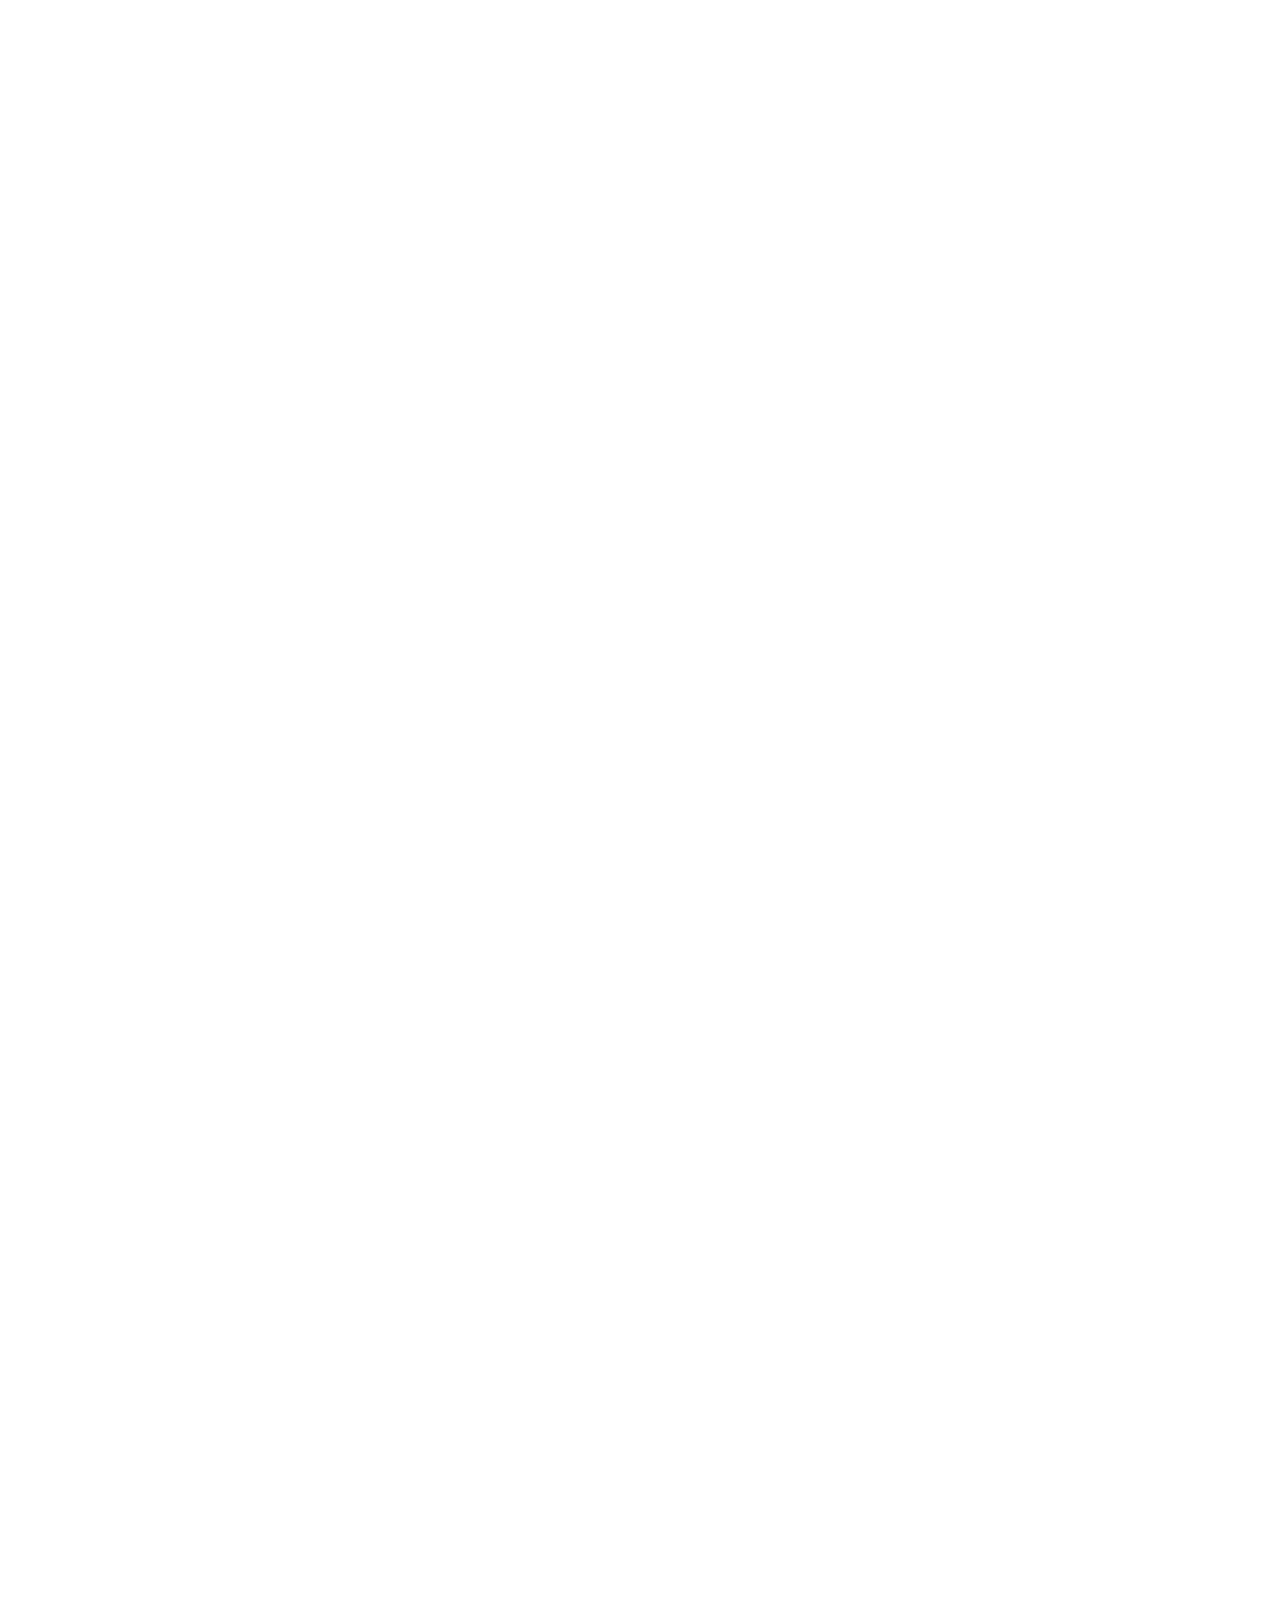
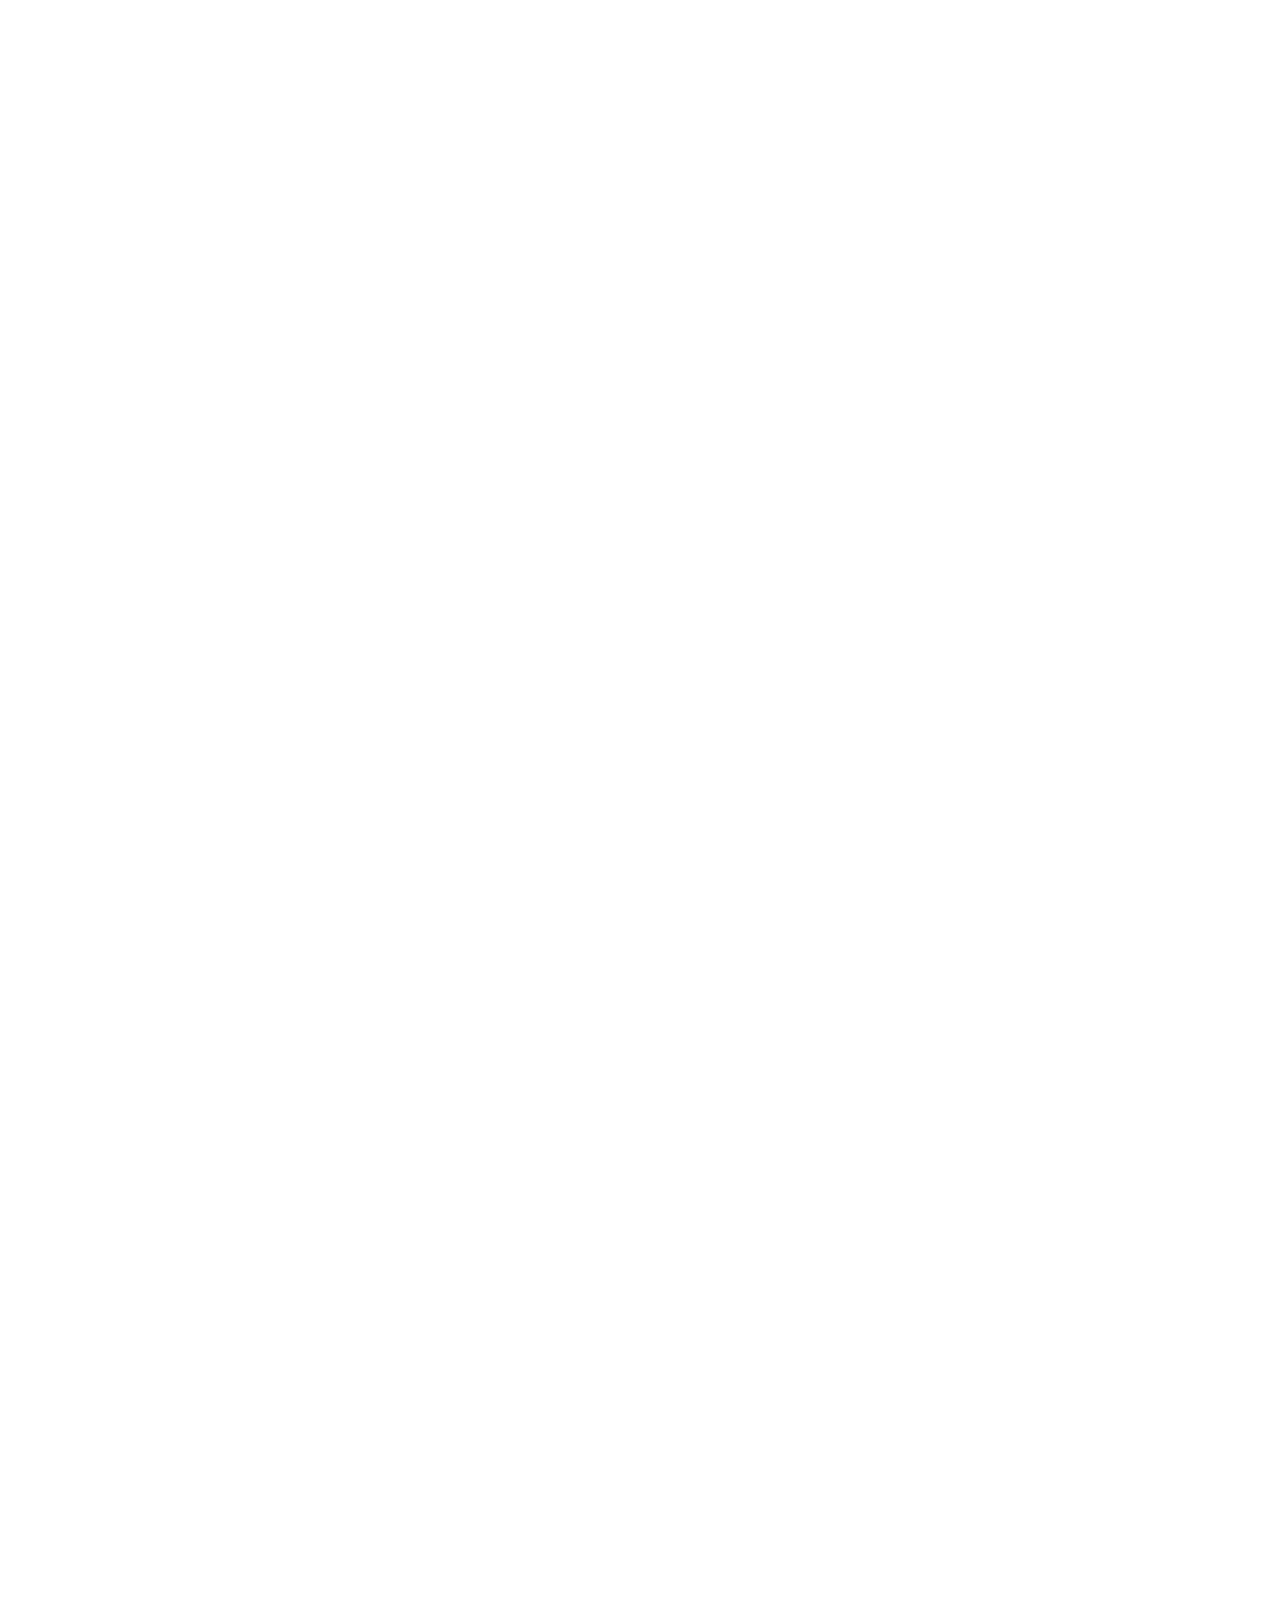
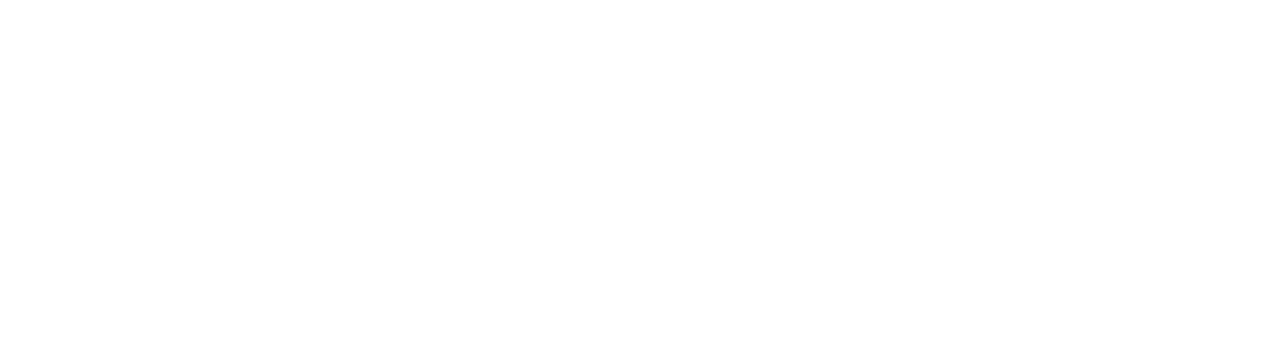
==== index.html @ c04955ae "first commit" ====
<!DOCTYPE HTML>
<HTML dir="rtl" lang="ar">

<head>
  <meta charset="UTF-8" />
  <meta name="viewport" content="width=device-width, initial-scale=1, shrink-to-fit=no, user-scalable=no" />
  <title>RawaieAlnaht</title>
  <link rel='shortcut icon' type='img/png' href='images/fav.png' />
  <link rel="stylesheet" href="css/bootstrap.min.css" />
  <link rel="stylesheet" href="css/bootstrap-rtl.min.css" />
  <link rel="stylesheet" href="css/swiper.min.css" />
  <link rel="stylesheet" href="css/fontawesome.min.css" />
  <link rel="stylesheet" href="css/Linearicons.css" />
  <link rel="stylesheet" href="css/main.css" />
</head>

<body class="overflow">

  <!-- Start header -->
  <div class="menu-overlay"></div>
  <header>
    <div class="opts-overlay"></div>
    <div class="top-head-cont">
      <div class="container">
        <div class="top-head">
          <span class="hint-msg">
            شحن مجاني للطلبات أكثر من 1000 ريال
          </span>
          <div class="header-settings">
            <div class="header-setting curr">
              <a role="button" class="setting-anchor">
                الريال السعودي
              </a>
              <ul class="header-dropDown list-unstyled">
                <li><a href="#!">الريال السعودي</a></li>
                <li><a href="#!">الدينار الإماراتي</a></li>
                <li><a href="#!">الجنيه المصري</a></li>
              </ul>
            </div>
            <div class="header-setting lang">
              <a role="button" class="setting-anchor">
                <img src="images/ar.png">
                العربية
              </a>
              <ul class="header-dropDown list-unstyled">
                <li><a href="#!">العربية</a></li>
                <li><a href="#!">English</a></li>
              </ul>
            </div>
          </div>
        </div>
      </div>
    </div>
    <div class="container">
      <div class="header">
        <div class="logo-cont">
          <a role="button" class="menu-icon">
            <span class="lnr lnr-menu"></span>
          </a>
          <a href="#!" class="logo">
            <img src="images/logo.png" class="img-responsive">
          </a>
        </div>
        <nav>
          <span class="menu-close lnr lnr-cross"></span>
          <ul class="nav-list list-unstyled">
            <li>
              <a href="#!">
                الرئيسية
              </a>
            </li>
            <li>
              <a href="#!">
                من نحن
              </a>
            </li>
            <li class="cats-dropmenu">
              <a role="button">
                منتجاتنا
              </a>
              <ul class="header-dropDown list-unstyled">
                <li><a href="#!">قسم رئيسي 1</a></li>
                <li><a href="#!">قسم رئيسي 2</a></li>
                <li><a href="#!">قسم رئيسي 3</a></li>
                <li><a href="#!">قسم رئيسي 4</a></li>
              </ul>
            </li>
            <li>
              <a href="#!">
                العروض المميزة
              </a>
            </li>
            <li>
              <a href="#!">
                اتصل بنا
              </a>
            </li>
          </ul>
        </nav>
        <div class="header-icons">
          <a role="button" class="header-icon search-icon header-icon-pos">
            <span class="lnr lnr-magnifier"></span>
          </a>
          <div class="user-cont header-icon-pos">
            <a role="button" class="header-icon user-icon">
              <span class="lnr lnr-user"></span>
            </a>
            <ul class="header-dropDown list-unstyled">
              <li><a href="#!">تسجيل دخول</a></li>
              <li><a href="#!">تسجيل جديد</a></li>
            </ul>
          </div>
          <a role="button" class="header-icon fav-icon header-icon-pos">
            <span class="lnr lnr-heart"></span>
            <strong class="count">0</strong>
          </a>
          <a role="button" class="header-icon cart-icon header-icon-pos">
            <span class="lnr lnr-cart"></span>
            <strong class="count">0</strong>
            <span class="price">0.00 ريال</span>
          </a>

          <div class="search-overlay"></div>
          <div class="search-cont">
            <form autocomplete="off" class="search-form">
              <input autocomplete="false" type="text" class="search-input" placeholder="ادخل كلمة البحث">
              <button type="button" class="search-button">
                بحث
              </button>
            </form>
          </div>
        </div>
      </div>
    </div>
  </header>
  <!-- End header -->

  <!-- Start Main Slider -->
  <main class="main-slider-sec">
    <div class="main-slider">
      <div class="swiper-container">
        <div class="swiper-wrapper">
          <div class="swiper-slide">
            <a href="#!" class="slider-img"><img src="images/slider.jpg" class=" img-responsive"></a>
          </div>
          <div class="swiper-slide">
            <a href="#!" class="slider-img"><img src="images/slider.jpg" class=" img-responsive"></a>
          </div>
          <div class="swiper-slide">
            <a href="#!" class="slider-img"><img src="images/slider.jpg" class=" img-responsive"></a>
          </div>
        </div>
      </div>

      <div class="swiper-pagination"></div>

      <div class="swiper-btn-next swiper-btn"><span class='lnr lnr-chevron-left'></span></div>
      <div class="swiper-btn-prev swiper-btn"><span class='lnr lnr-chevron-right'></span></div>
    </div>
  </main>
  <!-- End Main Slider -->

  <!-- Start Bnners -->
  <section class="banners">
    <div class="container">
      <div class="row">
        <div class="col-md-6">
          <a href="#!" class="banner">
            <img src="images/banners/01.jpg" class="img-responsive">
          </a>
        </div>
        <div class="col-md-6">
          <a href="#!" class="banner">
            <img src="images/banners/02.jpg" class="img-responsive">
          </a>
        </div>
        <div class="col-md-6">
          <a href="#!" class="banner">
            <img src="images/banners/03.jpg" class="img-responsive">
          </a>
        </div>
        <div class="col-md-6">
          <a href="#!" class="banner">
            <img src="images/banners/04.jpg" class="img-responsive">
          </a>
        </div>
      </div>
    </div>
  </section>
  <!-- End Bnners -->

  <!-- Start Lattest -->
  <section class="products-sec">
    <div class="container">
      <div class="sec-head">
        <h2 class="sec-title">
          وصل حديثًا
        </h2>
        <a href="#!" class="show-all">عرض المزيد</a>
      </div>
    </div>
    <div class="container">
      <div class="products-slider lattest-slider">
        <div class="swiper-container">
          <div class="swiper-wrapper">
            <div class="swiper-slide">
              <div class="product-cont">
                <div class="product">
                  <a href="#!" class="pro-img">
                    <img src="images/products/01.jpg" class="img-responsive">
                  </a>
                  <div class="pro-info">
                    <h3 class="name-here">
                      <a href="#!" class="pro-name">
                        اسم منتج تجريبي
                      </a>
                    </h3>
                    <div class="prices">
                      <strong class="current-price">1000.99 ريال</strong>
                      <del class="old-price">1500.99 ر.س</del>
                    </div>
                    <div class="hidden-info">
                      <p class="pro-desc">
                        خلافاَ للإعتقاد السائد فإن لوريم إيبسوم ليس نصاَ عشوائياً، بل إن له جذور في الأدب اللاتيني
                        الكلاسيكي منذ العام 45 قبل الميلاد
                      </p>
                      <div class="tools">
                        <a role="button" class="add-to add-fav">
                          <span class="lnr lnr-heart"></span>
                        </a>
                        <a role="button" class="add-to-cart">
                          <span class="lnr lnr-cart"></span>
                          اضف للسلة
                        </a>
                        <a role="button" class="add-to add-compare">
                          <span class="lnr lnr-sync"></span>
                        </a>
                      </div>
                    </div>
                  </div>
                </div>
              </div>
            </div>
            <div class="swiper-slide">
              <div class="product-cont">
                <div class="product">
                  <a href="#!" class="pro-img">
                    <img src="images/products/02.jpg" class="img-responsive">
                  </a>
                  <div class="pro-info">
                    <h3 class="name-here">
                      <a href="#!" class="pro-name">
                        اسم منتج تجريبي
                      </a>
                    </h3>
                    <div class="prices">
                      <strong class="current-price">1000.99 ريال</strong>
                      <del class="old-price">1500.99 ر.س</del>
                    </div>
                    <div class="hidden-info">
                      <p class="pro-desc">
                        خلافاَ للإعتقاد السائد فإن لوريم إيبسوم ليس نصاَ عشوائياً، بل إن له جذور في الأدب اللاتيني
                        الكلاسيكي منذ العام 45 قبل الميلاد
                      </p>
                      <div class="tools">
                        <a role="button" class="add-to add-fav">
                          <span class="lnr lnr-heart"></span>
                        </a>
                        <a role="button" class="add-to-cart">
                          <span class="lnr lnr-cart"></span>
                          اضف للسلة
                        </a>
                        <a role="button" class="add-to add-compare">
                          <span class="lnr lnr-sync"></span>
                        </a>
                      </div>
                    </div>
                  </div>
                </div>
              </div>
            </div>
            <div class="swiper-slide">
              <div class="product-cont">
                <div class="product">
                  <a href="#!" class="pro-img">
                    <img src="images/products/03.jpg" class="img-responsive">
                  </a>
                  <div class="pro-info">
                    <h3 class="name-here">
                      <a href="#!" class="pro-name">
                        اسم منتج تجريبي
                      </a>
                    </h3>
                    <div class="prices">
                      <strong class="current-price">1000.99 ريال</strong>
                      <del class="old-price">1500.99 ر.س</del>
                    </div>
                    <div class="hidden-info">
                      <p class="pro-desc">
                        خلافاَ للإعتقاد السائد فإن لوريم إيبسوم ليس نصاَ عشوائياً، بل إن له جذور في الأدب اللاتيني
                        الكلاسيكي منذ العام 45 قبل الميلاد
                      </p>
                      <div class="tools">
                        <a role="button" class="add-to add-fav">
                          <span class="lnr lnr-heart"></span>
                        </a>
                        <a role="button" class="add-to-cart">
                          <span class="lnr lnr-cart"></span>
                          اضف للسلة
                        </a>
                        <a role="button" class="add-to add-compare">
                          <span class="lnr lnr-sync"></span>
                        </a>
                      </div>
                    </div>
                  </div>
                </div>
              </div>
            </div>
            <div class="swiper-slide">
              <div class="product-cont">
                <div class="product">
                  <a href="#!" class="pro-img">
                    <img src="images/products/04.jpg" class="img-responsive">
                  </a>
                  <div class="pro-info">
                    <h3 class="name-here">
                      <a href="#!" class="pro-name">
                        اسم منتج تجريبي
                      </a>
                    </h3>
                    <div class="prices">
                      <strong class="current-price">1000.99 ريال</strong>
                      <del class="old-price">1500.99 ر.س</del>
                    </div>
                    <div class="hidden-info">
                      <p class="pro-desc">
                        خلافاَ للإعتقاد السائد فإن لوريم إيبسوم ليس نصاَ عشوائياً، بل إن له جذور في الأدب اللاتيني
                        الكلاسيكي منذ العام 45 قبل الميلاد
                      </p>
                      <div class="tools">
                        <a role="button" class="add-to add-fav">
                          <span class="lnr lnr-heart"></span>
                        </a>
                        <a role="button" class="add-to-cart">
                          <span class="lnr lnr-cart"></span>
                          اضف للسلة
                        </a>
                        <a role="button" class="add-to add-compare">
                          <span class="lnr lnr-sync"></span>
                        </a>
                      </div>
                    </div>
                  </div>
                </div>
              </div>
            </div>
            <div class="swiper-slide">
              <div class="product-cont">
                <div class="product">
                  <a href="#!" class="pro-img">
                    <img src="images/products/05.jpg" class="img-responsive">
                  </a>
                  <div class="pro-info">
                    <h3 class="name-here">
                      <a href="#!" class="pro-name">
                        اسم منتج تجريبي
                      </a>
                    </h3>
                    <div class="prices">
                      <strong class="current-price">1000.99 ريال</strong>
                      <del class="old-price">1500.99 ر.س</del>
                    </div>
                    <div class="hidden-info">
                      <p class="pro-desc">
                        خلافاَ للإعتقاد السائد فإن لوريم إيبسوم ليس نصاَ عشوائياً، بل إن له جذور في الأدب اللاتيني
                        الكلاسيكي منذ العام 45 قبل الميلاد
                      </p>
                      <div class="tools">
                        <a role="button" class="add-to add-fav">
                          <span class="lnr lnr-heart"></span>
                        </a>
                        <a role="button" class="add-to-cart">
                          <span class="lnr lnr-cart"></span>
                          اضف للسلة
                        </a>
                        <a role="button" class="add-to add-compare">
                          <span class="lnr lnr-sync"></span>
                        </a>
                      </div>
                    </div>
                  </div>
                </div>
              </div>
            </div>
            <div class="swiper-slide">
              <div class="product-cont">
                <div class="product">
                  <a href="#!" class="pro-img">
                    <img src="images/products/06.jpg" class="img-responsive">
                  </a>
                  <div class="pro-info">
                    <h3 class="name-here">
                      <a href="#!" class="pro-name">
                        اسم منتج تجريبي
                      </a>
                    </h3>
                    <div class="prices">
                      <strong class="current-price">1000.99 ريال</strong>
                      <del class="old-price">1500.99 ر.س</del>
                    </div>
                    <div class="hidden-info">
                      <p class="pro-desc">
                        خلافاَ للإعتقاد السائد فإن لوريم إيبسوم ليس نصاَ عشوائياً، بل إن له جذور في الأدب اللاتيني
                        الكلاسيكي منذ العام 45 قبل الميلاد
                      </p>
                      <div class="tools">
                        <a role="button" class="add-to add-fav">
                          <span class="lnr lnr-heart"></span>
                        </a>
                        <a role="button" class="add-to-cart">
                          <span class="lnr lnr-cart"></span>
                          اضف للسلة
                        </a>
                        <a role="button" class="add-to add-compare">
                          <span class="lnr lnr-sync"></span>
                        </a>
                      </div>
                    </div>
                  </div>
                </div>
              </div>
            </div>
          </div>
        </div>

        <div class="swiper-pagination"></div>

        <div class="swiper-btn-next swiper-btn"><span class='lnr lnr-chevron-left'></span></div>
        <div class="swiper-btn-prev swiper-btn"><span class='lnr lnr-chevron-right'></span></div>
      </div>
    </div>
  </section>
  <!-- End Lattest -->

  <!-- Start Bestseller -->
  <section class="products-sec colored-bg">
    <div class="container">
      <div class="sec-head">
        <h2 class="sec-title">
          الأكثر مبيعًا
        </h2>
        <a href="#!" class="show-all">عرض المزيد</a>
      </div>
    </div>
    <div class="container">
      <div class="products-slider bestseller-slider">
        <div class="swiper-container">
          <div class="swiper-wrapper">
            <div class="swiper-slide">
              <div class="product-cont">
                <div class="product">
                  <a href="#!" class="pro-img">
                    <img src="images/products/06.jpg" class="img-responsive">
                  </a>
                  <div class="pro-info">
                    <h3 class="name-here">
                      <a href="#!" class="pro-name">
                        اسم منتج تجريبي
                      </a>
                    </h3>
                    <div class="prices">
                      <strong class="current-price">1000.99 ريال</strong>
                      <del class="old-price">1500.99 ر.س</del>
                    </div>
                    <div class="hidden-info">
                      <p class="pro-desc">
                        خلافاَ للإعتقاد السائد فإن لوريم إيبسوم ليس نصاَ عشوائياً، بل إن له جذور في الأدب اللاتيني
                        الكلاسيكي منذ العام 45 قبل الميلاد
                      </p>
                      <div class="tools">
                        <a role="button" class="add-to add-fav">
                          <span class="lnr lnr-heart"></span>
                        </a>
                        <a role="button" class="add-to-cart">
                          <span class="lnr lnr-cart"></span>
                          اضف للسلة
                        </a>
                        <a role="button" class="add-to add-compare">
                          <span class="lnr lnr-sync"></span>
                        </a>
                      </div>
                    </div>
                  </div>
                </div>
              </div>
            </div>
            <div class="swiper-slide">
              <div class="product-cont">
                <div class="product">
                  <a href="#!" class="pro-img">
                    <img src="images/products/07.jpg" class="img-responsive">
                  </a>
                  <div class="pro-info">
                    <h3 class="name-here">
                      <a href="#!" class="pro-name">
                        اسم منتج تجريبي
                      </a>
                    </h3>
                    <div class="prices">
                      <strong class="current-price">1000.99 ريال</strong>
                      <del class="old-price">1500.99 ر.س</del>
                    </div>
                    <div class="hidden-info">
                      <p class="pro-desc">
                        خلافاَ للإعتقاد السائد فإن لوريم إيبسوم ليس نصاَ عشوائياً، بل إن له جذور في الأدب اللاتيني
                        الكلاسيكي منذ العام 45 قبل الميلاد
                      </p>
                      <div class="tools">
                        <a role="button" class="add-to add-fav">
                          <span class="lnr lnr-heart"></span>
                        </a>
                        <a role="button" class="add-to-cart">
                          <span class="lnr lnr-cart"></span>
                          اضف للسلة
                        </a>
                        <a role="button" class="add-to add-compare">
                          <span class="lnr lnr-sync"></span>
                        </a>
                      </div>
                    </div>
                  </div>
                </div>
              </div>
            </div>
            <div class="swiper-slide">
              <div class="product-cont">
                <div class="product">
                  <a href="#!" class="pro-img">
                    <img src="images/products/08.jpg" class="img-responsive">
                  </a>
                  <div class="pro-info">
                    <h3 class="name-here">
                      <a href="#!" class="pro-name">
                        اسم منتج تجريبي
                      </a>
                    </h3>
                    <div class="prices">
                      <strong class="current-price">1000.99 ريال</strong>
                      <del class="old-price">1500.99 ر.س</del>
                    </div>
                    <div class="hidden-info">
                      <p class="pro-desc">
                        خلافاَ للإعتقاد السائد فإن لوريم إيبسوم ليس نصاَ عشوائياً، بل إن له جذور في الأدب اللاتيني
                        الكلاسيكي منذ العام 45 قبل الميلاد
                      </p>
                      <div class="tools">
                        <a role="button" class="add-to add-fav">
                          <span class="lnr lnr-heart"></span>
                        </a>
                        <a role="button" class="add-to-cart">
                          <span class="lnr lnr-cart"></span>
                          اضف للسلة
                        </a>
                        <a role="button" class="add-to add-compare">
                          <span class="lnr lnr-sync"></span>
                        </a>
                      </div>
                    </div>
                  </div>
                </div>
              </div>
            </div>
            <div class="swiper-slide">
              <div class="product-cont">
                <div class="product">
                  <a href="#!" class="pro-img">
                    <img src="images/products/09.jpg" class="img-responsive">
                  </a>
                  <div class="pro-info">
                    <h3 class="name-here">
                      <a href="#!" class="pro-name">
                        اسم منتج تجريبي
                      </a>
                    </h3>
                    <div class="prices">
                      <strong class="current-price">1000.99 ريال</strong>
                      <del class="old-price">1500.99 ر.س</del>
                    </div>
                    <div class="hidden-info">
                      <p class="pro-desc">
                        خلافاَ للإعتقاد السائد فإن لوريم إيبسوم ليس نصاَ عشوائياً، بل إن له جذور في الأدب اللاتيني
                        الكلاسيكي منذ العام 45 قبل الميلاد
                      </p>
                      <div class="tools">
                        <a role="button" class="add-to add-fav">
                          <span class="lnr lnr-heart"></span>
                        </a>
                        <a role="button" class="add-to-cart">
                          <span class="lnr lnr-cart"></span>
                          اضف للسلة
                        </a>
                        <a role="button" class="add-to add-compare">
                          <span class="lnr lnr-sync"></span>
                        </a>
                      </div>
                    </div>
                  </div>
                </div>
              </div>
            </div>
            <div class="swiper-slide">
              <div class="product-cont">
                <div class="product">
                  <a href="#!" class="pro-img">
                    <img src="images/products/10.jpg" class="img-responsive">
                  </a>
                  <div class="pro-info">
                    <h3 class="name-here">
                      <a href="#!" class="pro-name">
                        اسم منتج تجريبي
                      </a>
                    </h3>
                    <div class="prices">
                      <strong class="current-price">1000.99 ريال</strong>
                      <del class="old-price">1500.99 ر.س</del>
                    </div>
                    <div class="hidden-info">
                      <p class="pro-desc">
                        خلافاَ للإعتقاد السائد فإن لوريم إيبسوم ليس نصاَ عشوائياً، بل إن له جذور في الأدب اللاتيني
                        الكلاسيكي منذ العام 45 قبل الميلاد
                      </p>
                      <div class="tools">
                        <a role="button" class="add-to add-fav">
                          <span class="lnr lnr-heart"></span>
                        </a>
                        <a role="button" class="add-to-cart">
                          <span class="lnr lnr-cart"></span>
                          اضف للسلة
                        </a>
                        <a role="button" class="add-to add-compare">
                          <span class="lnr lnr-sync"></span>
                        </a>
                      </div>
                    </div>
                  </div>
                </div>
              </div>
            </div>
            <div class="swiper-slide">
              <div class="product-cont">
                <div class="product">
                  <a href="#!" class="pro-img">
                    <img src="images/products/11.jpg" class="img-responsive">
                  </a>
                  <div class="pro-info">
                    <h3 class="name-here">
                      <a href="#!" class="pro-name">
                        اسم منتج تجريبي
                      </a>
                    </h3>
                    <div class="prices">
                      <strong class="current-price">1000.99 ريال</strong>
                      <del class="old-price">1500.99 ر.س</del>
                    </div>
                    <div class="hidden-info">
                      <p class="pro-desc">
                        خلافاَ للإعتقاد السائد فإن لوريم إيبسوم ليس نصاَ عشوائياً، بل إن له جذور في الأدب اللاتيني
                        الكلاسيكي منذ العام 45 قبل الميلاد
                      </p>
                      <div class="tools">
                        <a role="button" class="add-to add-fav">
                          <span class="lnr lnr-heart"></span>
                        </a>
                        <a role="button" class="add-to-cart">
                          <span class="lnr lnr-cart"></span>
                          اضف للسلة
                        </a>
                        <a role="button" class="add-to add-compare">
                          <span class="lnr lnr-sync"></span>
                        </a>
                      </div>
                    </div>
                  </div>
                </div>
              </div>
            </div>
          </div>
        </div>

        <div class="swiper-pagination"></div>

        <div class="swiper-btn-next swiper-btn"><span class='lnr lnr-chevron-left'></span></div>
        <div class="swiper-btn-prev swiper-btn"><span class='lnr lnr-chevron-right'></span></div>
      </div>
    </div>
  </section>
  <!-- End Bestseller -->

  <!-- Start Offers -->
  <section class="products-sec">
    <div class="container">
      <div class="sec-head">
        <h2 class="sec-title">
          العروض المميزة
        </h2>
        <a href="#!" class="show-all">عرض المزيد</a>
      </div>
    </div>
    <div class="container">
      <div class="products-slider offers-slider">
        <div class="swiper-container">
          <div class="swiper-wrapper">
            <div class="swiper-slide">
              <div class="product-cont">
                <div class="product">
                  <a href="#!" class="pro-img">
                    <img src="images/products/11.jpg" class="img-responsive">
                  </a>
                  <div class="pro-info">
                    <h3 class="name-here">
                      <a href="#!" class="pro-name">
                        اسم منتج تجريبي
                      </a>
                    </h3>
                    <div class="prices">
                      <strong class="current-price">1000.99 ريال</strong>
                      <del class="old-price">1500.99 ر.س</del>
                    </div>
                    <div class="hidden-info">
                      <p class="pro-desc">
                        خلافاَ للإعتقاد السائد فإن لوريم إيبسوم ليس نصاَ عشوائياً، بل إن له جذور في الأدب اللاتيني
                        الكلاسيكي منذ العام 45 قبل الميلاد
                      </p>
                      <div class="tools">
                        <a role="button" class="add-to add-fav">
                          <span class="lnr lnr-heart"></span>
                        </a>
                        <a role="button" class="add-to-cart">
                          <span class="lnr lnr-cart"></span>
                          اضف للسلة
                        </a>
                        <a role="button" class="add-to add-compare">
                          <span class="lnr lnr-sync"></span>
                        </a>
                      </div>
                    </div>
                  </div>
                </div>
              </div>
            </div>
            <div class="swiper-slide">
              <div class="product-cont">
                <div class="product">
                  <a href="#!" class="pro-img">
                    <img src="images/products/12.jpg" class="img-responsive">
                  </a>
                  <div class="pro-info">
                    <h3 class="name-here">
                      <a href="#!" class="pro-name">
                        اسم منتج تجريبي
                      </a>
                    </h3>
                    <div class="prices">
                      <strong class="current-price">1000.99 ريال</strong>
                      <del class="old-price">1500.99 ر.س</del>
                    </div>
                    <div class="hidden-info">
                      <p class="pro-desc">
                        خلافاَ للإعتقاد السائد فإن لوريم إيبسوم ليس نصاَ عشوائياً، بل إن له جذور في الأدب اللاتيني
                        الكلاسيكي منذ العام 45 قبل الميلاد
                      </p>
                      <div class="tools">
                        <a role="button" class="add-to add-fav">
                          <span class="lnr lnr-heart"></span>
                        </a>
                        <a role="button" class="add-to-cart">
                          <span class="lnr lnr-cart"></span>
                          اضف للسلة
                        </a>
                        <a role="button" class="add-to add-compare">
                          <span class="lnr lnr-sync"></span>
                        </a>
                      </div>
                    </div>
                  </div>
                </div>
              </div>
            </div>
            <div class="swiper-slide">
              <div class="product-cont">
                <div class="product">
                  <a href="#!" class="pro-img">
                    <img src="images/products/13.jpg" class="img-responsive">
                  </a>
                  <div class="pro-info">
                    <h3 class="name-here">
                      <a href="#!" class="pro-name">
                        اسم منتج تجريبي
                      </a>
                    </h3>
                    <div class="prices">
                      <strong class="current-price">1000.99 ريال</strong>
                      <del class="old-price">1500.99 ر.س</del>
                    </div>
                    <div class="hidden-info">
                      <p class="pro-desc">
                        خلافاَ للإعتقاد السائد فإن لوريم إيبسوم ليس نصاَ عشوائياً، بل إن له جذور في الأدب اللاتيني
                        الكلاسيكي منذ العام 45 قبل الميلاد
                      </p>
                      <div class="tools">
                        <a role="button" class="add-to add-fav">
                          <span class="lnr lnr-heart"></span>
                        </a>
                        <a role="button" class="add-to-cart">
                          <span class="lnr lnr-cart"></span>
                          اضف للسلة
                        </a>
                        <a role="button" class="add-to add-compare">
                          <span class="lnr lnr-sync"></span>
                        </a>
                      </div>
                    </div>
                  </div>
                </div>
              </div>
            </div>
            <div class="swiper-slide">
              <div class="product-cont">
                <div class="product">
                  <a href="#!" class="pro-img">
                    <img src="images/products/14.jpg" class="img-responsive">
                  </a>
                  <div class="pro-info">
                    <h3 class="name-here">
                      <a href="#!" class="pro-name">
                        اسم منتج تجريبي
                      </a>
                    </h3>
                    <div class="prices">
                      <strong class="current-price">1000.99 ريال</strong>
                      <del class="old-price">1500.99 ر.س</del>
                    </div>
                    <div class="hidden-info">
                      <p class="pro-desc">
                        خلافاَ للإعتقاد السائد فإن لوريم إيبسوم ليس نصاَ عشوائياً، بل إن له جذور في الأدب اللاتيني
                        الكلاسيكي منذ العام 45 قبل الميلاد
                      </p>
                      <div class="tools">
                        <a role="button" class="add-to add-fav">
                          <span class="lnr lnr-heart"></span>
                        </a>
                        <a role="button" class="add-to-cart">
                          <span class="lnr lnr-cart"></span>
                          اضف للسلة
                        </a>
                        <a role="button" class="add-to add-compare">
                          <span class="lnr lnr-sync"></span>
                        </a>
                      </div>
                    </div>
                  </div>
                </div>
              </div>
            </div>
            <div class="swiper-slide">
              <div class="product-cont">
                <div class="product">
                  <a href="#!" class="pro-img">
                    <img src="images/products/15.jpg" class="img-responsive">
                  </a>
                  <div class="pro-info">
                    <h3 class="name-here">
                      <a href="#!" class="pro-name">
                        اسم منتج تجريبي
                      </a>
                    </h3>
                    <div class="prices">
                      <strong class="current-price">1000.99 ريال</strong>
                      <del class="old-price">1500.99 ر.س</del>
                    </div>
                    <div class="hidden-info">
                      <p class="pro-desc">
                        خلافاَ للإعتقاد السائد فإن لوريم إيبسوم ليس نصاَ عشوائياً، بل إن له جذور في الأدب اللاتيني
                        الكلاسيكي منذ العام 45 قبل الميلاد
                      </p>
                      <div class="tools">
                        <a role="button" class="add-to add-fav">
                          <span class="lnr lnr-heart"></span>
                        </a>
                        <a role="button" class="add-to-cart">
                          <span class="lnr lnr-cart"></span>
                          اضف للسلة
                        </a>
                        <a role="button" class="add-to add-compare">
                          <span class="lnr lnr-sync"></span>
                        </a>
                      </div>
                    </div>
                  </div>
                </div>
              </div>
            </div>
            <div class="swiper-slide">
              <div class="product-cont">
                <div class="product">
                  <a href="#!" class="pro-img">
                    <img src="images/products/01.jpg" class="img-responsive">
                  </a>
                  <div class="pro-info">
                    <h3 class="name-here">
                      <a href="#!" class="pro-name">
                        اسم منتج تجريبي
                      </a>
                    </h3>
                    <div class="prices">
                      <strong class="current-price">1000.99 ريال</strong>
                      <del class="old-price">1500.99 ر.س</del>
                    </div>
                    <div class="hidden-info">
                      <p class="pro-desc">
                        خلافاَ للإعتقاد السائد فإن لوريم إيبسوم ليس نصاَ عشوائياً، بل إن له جذور في الأدب اللاتيني
                        الكلاسيكي منذ العام 45 قبل الميلاد
                      </p>
                      <div class="tools">
                        <a role="button" class="add-to add-fav">
                          <span class="lnr lnr-heart"></span>
                        </a>
                        <a role="button" class="add-to-cart">
                          <span class="lnr lnr-cart"></span>
                          اضف للسلة
                        </a>
                        <a role="button" class="add-to add-compare">
                          <span class="lnr lnr-sync"></span>
                        </a>
                      </div>
                    </div>
                  </div>
                </div>
              </div>
            </div>
          </div>
        </div>

        <div class="swiper-pagination"></div>

        <div class="swiper-btn-next swiper-btn"><span class='lnr lnr-chevron-left'></span></div>
        <div class="swiper-btn-prev swiper-btn"><span class='lnr lnr-chevron-right'></span></div>
      </div>
    </div>
  </section>
  <!-- End Offers -->

  <!-- Strat Newsletter -->
  <section class="newsletter-sec">
    <div class="newsletter-ico">
      <svg xmlns="http://www.w3.org/2000/svg" xmlns:xlink="http://www.w3.org/1999/xlink" width="78px" height="78px">
        <path fill-rule="evenodd" fill="rgb(242, 242, 242)"
          d="M74.812,75.217 C74.768,75.262 74.723,75.306 74.675,75.347 C73.211,76.668 71.273,77.475 69.150,77.475 L8.850,77.475 C6.727,77.475 4.789,76.669 3.326,75.347 C3.277,75.306 3.232,75.262 3.187,75.216 C1.595,73.712 0.600,71.585 0.600,69.228 L0.600,31.147 C0.600,31.083 0.604,31.019 0.609,30.956 C0.610,30.939 0.612,30.922 0.614,30.905 C0.620,30.856 0.627,30.806 0.635,30.758 C0.638,30.739 0.641,30.721 0.645,30.703 C0.657,30.644 0.670,30.585 0.688,30.528 C0.689,30.521 0.691,30.516 0.692,30.510 C0.709,30.451 0.730,30.393 0.752,30.335 C0.760,30.314 0.770,30.292 0.779,30.271 C0.795,30.232 0.812,30.194 0.831,30.156 C0.842,30.134 0.852,30.112 0.864,30.090 C0.892,30.038 0.922,29.986 0.954,29.936 C0.966,29.917 0.979,29.899 0.992,29.881 C1.017,29.844 1.043,29.808 1.070,29.773 C1.084,29.754 1.099,29.736 1.114,29.717 C1.154,29.669 1.195,29.622 1.238,29.578 C1.241,29.575 1.245,29.571 1.248,29.568 C1.295,29.520 1.345,29.476 1.395,29.433 C1.402,29.427 1.407,29.421 1.413,29.416 L5.250,26.233 L5.250,16.453 C5.250,13.559 7.605,11.205 10.500,11.205 L23.366,11.205 L33.731,2.607 C36.784,0.074 41.216,0.074 44.269,2.607 L54.634,11.205 L67.500,11.205 C70.395,11.205 72.750,13.560 72.750,16.453 L72.750,26.233 L76.587,29.415 C76.593,29.421 76.598,29.427 76.605,29.433 C76.655,29.476 76.705,29.520 76.752,29.567 C76.755,29.571 76.759,29.574 76.762,29.578 C76.805,29.622 76.846,29.669 76.886,29.717 C76.901,29.736 76.916,29.754 76.930,29.773 C76.957,29.808 76.983,29.843 77.008,29.880 C77.020,29.899 77.034,29.917 77.046,29.936 C77.078,29.986 77.108,30.038 77.136,30.090 C77.147,30.112 77.158,30.134 77.169,30.156 C77.187,30.193 77.205,30.232 77.221,30.271 C77.230,30.292 77.239,30.314 77.248,30.335 C77.270,30.393 77.291,30.451 77.308,30.510 C77.309,30.516 77.311,30.521 77.312,30.527 C77.329,30.585 77.343,30.644 77.355,30.703 C77.359,30.721 77.362,30.739 77.365,30.757 C77.373,30.806 77.380,30.855 77.386,30.905 C77.388,30.922 77.390,30.939 77.391,30.956 C77.396,31.019 77.400,31.083 77.400,31.147 L77.400,31.154 L77.400,31.155 L77.400,69.228 C77.400,71.585 76.404,73.713 74.812,75.217 ZM68.292,72.976 L46.359,57.952 L44.269,59.687 C41.216,62.219 36.784,62.219 33.731,59.687 L31.641,57.952 L9.707,72.976 L68.292,72.976 ZM6.070,36.740 C6.069,36.740 6.069,36.739 6.068,36.739 L5.100,35.936 L5.100,69.228 C5.100,69.682 5.181,70.118 5.330,70.522 L28.040,54.965 L6.070,36.740 ZM41.395,6.069 C40.007,4.918 37.993,4.918 36.605,6.069 L30.413,11.205 L47.587,11.205 L41.395,6.069 ZM68.250,16.453 C68.250,16.040 67.913,15.703 67.500,15.703 L10.500,15.703 C10.087,15.703 9.750,16.040 9.750,16.453 L9.750,33.948 L11.023,35.004 L36.605,56.225 C37.993,57.376 40.007,57.376 41.395,56.225 L66.977,35.004 L68.250,33.948 L68.250,16.453 ZM72.900,35.936 L71.932,36.739 C71.931,36.739 71.930,36.740 71.930,36.740 L49.960,54.965 L72.670,70.522 C72.819,70.118 72.900,69.682 72.900,69.228 L72.900,35.936 ZM55.425,36.691 L22.575,36.691 C21.527,36.691 20.648,35.974 20.398,35.004 C20.352,34.824 20.325,34.637 20.325,34.442 C20.325,33.200 21.332,32.193 22.575,32.193 L55.425,32.193 C56.668,32.193 57.675,33.200 57.675,34.442 C57.675,34.637 57.648,34.824 57.602,35.004 C57.352,35.974 56.473,36.691 55.425,36.691 ZM43.875,27.695 L22.575,27.695 C21.332,27.695 20.325,26.688 20.325,25.446 C20.325,24.204 21.332,23.197 22.575,23.197 L43.875,23.197 C45.118,23.197 46.125,24.204 46.125,25.446 C46.125,26.688 45.118,27.695 43.875,27.695 Z" />
      </svg>
    </div>
    <h3 class="newletter-title">
      اشترك في النشرة البريدية ليصلك جديد المنتجات والعروض
    </h3>
    <form autocomplete="off" class="newsletter-form">
      <input autocomplete="false" type="email" placeholder="ادخل بريدك الإلكتروني" class="newsletter-input">
      <button type="button" class="newsletter-button">
        اشتراك
      </button>
    </form>
  </section>
  <!-- End Newsletter -->

  <!-- Strat Footer -->
  <footer>
    <div class="container">
      <div class="footer">
        <div class="row">
          <div class="col-md-4 col-xs-12">
            <div class="footer-about">
              <div class="footer-logo">
                <img src="images/logo.png" class="img-responsive">
              </div>
              <p class="footer-desc">
                هنالك العديد من الأنواع المتوفرة لنصوص لوريم إيبسوم، ولكن الغالبية تم تعديلها بشكل ما عبر إدخال بعض
                النوادر أو الكلمات العشوائية إلى النص. إن كنت تريد أن تستخدم نص لوريم إيبسوم ما
              </p>
            </div>
          </div>
          <div class="col-md-2 col-xs-6">
            <div class="fooer-nav">
              <h3 class="footer-head nav-head">
                معلومات
              </h3>
              <ul class="footer-list list-unstyled">
                <li>
                  <a href="#!">
                    من نحن
                  </a>
                </li>
                <li>
                  <a href="#!">
                    الشحن والتوصيل
                  </a>
                </li>
                <li>
                  <a href="#!">
                    الحسابات البنكية
                  </a>
                </li>
                <li>
                  <a href="#!">
                    الخصوصية
                  </a>
                </li>
                <li>
                  <a href="#!">
                    شروط الإستخدام
                  </a>
                </li>
              </ul>
            </div>
          </div>
          <div class="col-md-2 col-xs-6">
            <div class="fooer-nav">
              <h3 class="footer-head nav-head">
                خدمات العملاء
              </h3>
              <ul class="footer-list list-unstyled">
                <li>
                  <a href="#!">
                    اتصل بنا
                  </a>
                </li>
                <li>
                  <a href="#!">
                    إرجاع الطلب
                  </a>
                </li>
                <li>
                  <a href="#!">
                    خريطة الموقع
                  </a>
                </li>
              </ul>
            </div>
          </div>
          <div class="col-md-4 col-xs-12">
            <div class="footer-social">
              <h3 class="footer-head social-head">
                تابعنا على
              </h3>
              <div class="socials">
                <a href="#!" class="social">
                  <i class="fab fa-facebook"></i>
                </a>
                <a href="#!" class="social">
                  <i class="fab fa-instagram"></i>
                </a>
                <a href="#!" class="social">
                  <i class="fab fa-twitter"></i>
                </a>
                <a href="#!" class="social">
                  <i class="fab fa-youtube"></i>
                </a>
                <a href="#!" class="social">
                  <i class="fab fa-snapchat-ghost"></i>
                </a>
              </div>
            </div>
          </div>
        </div>
      </div>
      <div class="maroof">
        <a href="https://maroof.sa/">
          <img src="images/maroof.png">
        </a>
      </div>
      <p class="copyrights">
        ©
        جميع الحقوق محفوظة، روائع النحت
        2020
      </p>
      <div class="pay">
        <img src="images/pay.png" class="img-responsive">
      </div>
    </div>
  </footer>
  <div class="arrow-top">
    <span class="lnr lnr-arrow-up"></span>
  </div>
  <!-- End Footer -->
  <script src="js/jquery-2.2.1.min.js"></script>
  <script src="js/bootstrap.min.js"></script>
  <script src="js/swiper.min.js"></script>
  <script src="js/main.js"></script>
</body>

</HTML>
---- css/Linearicons.css ----
@font-face {
	font-family: 'Linearicons-Free';
	src: url('../fonts/Linearicons/Linearicons-Free.eot?w118d');
	src: url('../fonts/Linearicons/Linearicons-Free.eot?#iefixw118d') format('embedded-opentype'),
		url('../fonts/Linearicons/Linearicons-Free.woff2?w118d') format('woff2'),
		url('../fonts/Linearicons/Linearicons-Free.woff?w118d') format('woff'),
		url('../fonts/Linearicons/Linearicons-Free.ttf?w118d') format('truetype'),
		url('../fonts/Linearicons/Linearicons-Free.svg?w118d#Linearicons-Free') format('svg');
	font-weight: normal;
	font-style: normal;
}

.lnr {
	font-family: 'Linearicons-Free';
	speak: none;
	font-style: normal;
	font-weight: normal;
	font-variant: normal;
	text-transform: none;
	line-height: 1;

	/* Better Font Rendering =========== */
	-webkit-font-smoothing: antialiased;
	-moz-osx-font-smoothing: grayscale;
}

.lnr-home:before {
	content: "\e800";
}

.lnr-apartment:before {
	content: "\e801";
}

.lnr-pencil:before {
	content: "\e802";
}

.lnr-magic-wand:before {
	content: "\e803";
}

.lnr-drop:before {
	content: "\e804";
}

.lnr-lighter:before {
	content: "\e805";
}

.lnr-poop:before {
	content: "\e806";
}

.lnr-sun:before {
	content: "\e807";
}

.lnr-moon:before {
	content: "\e808";
}

.lnr-cloud:before {
	content: "\e809";
}

.lnr-cloud-upload:before {
	content: "\e80a";
}

.lnr-cloud-download:before {
	content: "\e80b";
}

.lnr-cloud-sync:before {
	content: "\e80c";
}

.lnr-cloud-check:before {
	content: "\e80d";
}

.lnr-database:before {
	content: "\e80e";
}

.lnr-lock:before {
	content: "\e80f";
}

.lnr-cog:before {
	content: "\e810";
}

.lnr-trash:before {
	content: "\e811";
}

.lnr-dice:before {
	content: "\e812";
}

.lnr-heart:before {
	content: "\e813";
}

.lnr-star:before {
	content: "\e814";
}

.lnr-star-half:before {
	content: "\e815";
}

.lnr-star-empty:before {
	content: "\e816";
}

.lnr-flag:before {
	content: "\e817";
}

.lnr-envelope:before {
	content: "\e818";
}

.lnr-paperclip:before {
	content: "\e819";
}

.lnr-inbox:before {
	content: "\e81a";
}

.lnr-eye:before {
	content: "\e81b";
}

.lnr-printer:before {
	content: "\e81c";
}

.lnr-file-empty:before {
	content: "\e81d";
}

.lnr-file-add:before {
	content: "\e81e";
}

.lnr-enter:before {
	content: "\e81f";
}

.lnr-exit:before {
	content: "\e820";
}

.lnr-graduation-hat:before {
	content: "\e821";
}

.lnr-license:before {
	content: "\e822";
}

.lnr-music-note:before {
	content: "\e823";
}

.lnr-film-play:before {
	content: "\e824";
}

.lnr-camera-video:before {
	content: "\e825";
}

.lnr-camera:before {
	content: "\e826";
}

.lnr-picture:before {
	content: "\e827";
}

.lnr-book:before {
	content: "\e828";
}

.lnr-bookmark:before {
	content: "\e829";
}

.lnr-user:before {
	content: "\e82a";
}

.lnr-users:before {
	content: "\e82b";
}

.lnr-shirt:before {
	content: "\e82c";
}

.lnr-store:before {
	content: "\e82d";
}

.lnr-cart:before {
	content: "\e82e";
}

.lnr-tag:before {
	content: "\e82f";
}

.lnr-phone-handset:before {
	content: "\e830";
}

.lnr-phone:before {
	content: "\e831";
}

.lnr-pushpin:before {
	content: "\e832";
}

.lnr-map-marker:before {
	content: "\e833";
}

.lnr-map:before {
	content: "\e834";
}

.lnr-location:before {
	content: "\e835";
}

.lnr-calendar-full:before {
	content: "\e836";
}

.lnr-keyboard:before {
	content: "\e837";
}

.lnr-spell-check:before {
	content: "\e838";
}

.lnr-screen:before {
	content: "\e839";
}

.lnr-smartphone:before {
	content: "\e83a";
}

.lnr-tablet:before {
	content: "\e83b";
}

.lnr-laptop:before {
	content: "\e83c";
}

.lnr-laptop-phone:before {
	content: "\e83d";
}

.lnr-power-switch:before {
	content: "\e83e";
}

.lnr-bubble:before {
	content: "\e83f";
}

.lnr-heart-pulse:before {
	content: "\e840";
}

.lnr-construction:before {
	content: "\e841";
}

.lnr-pie-chart:before {
	content: "\e842";
}

.lnr-chart-bars:before {
	content: "\e843";
}

.lnr-gift:before {
	content: "\e844";
}

.lnr-diamond:before {
	content: "\e845";
}

.lnr-linearicons:before {
	content: "\e846";
}

.lnr-dinner:before {
	content: "\e847";
}

.lnr-coffee-cup:before {
	content: "\e848";
}

.lnr-leaf:before {
	content: "\e849";
}

.lnr-paw:before {
	content: "\e84a";
}

.lnr-rocket:before {
	content: "\e84b";
}

.lnr-briefcase:before {
	content: "\e84c";
}

.lnr-bus:before {
	content: "\e84d";
}

.lnr-car:before {
	content: "\e84e";
}

.lnr-train:before {
	content: "\e84f";
}

.lnr-bicycle:before {
	content: "\e850";
}

.lnr-wheelchair:before {
	content: "\e851";
}

.lnr-select:before {
	content: "\e852";
}

.lnr-earth:before {
	content: "\e853";
}

.lnr-smile:before {
	content: "\e854";
}

.lnr-sad:before {
	content: "\e855";
}

.lnr-neutral:before {
	content: "\e856";
}

.lnr-mustache:before {
	content: "\e857";
}

.lnr-alarm:before {
	content: "\e858";
}

.lnr-bullhorn:before {
	content: "\e859";
}

.lnr-volume-high:before {
	content: "\e85a";
}

.lnr-volume-medium:before {
	content: "\e85b";
}

.lnr-volume-low:before {
	content: "\e85c";
}

.lnr-volume:before {
	content: "\e85d";
}

.lnr-mic:before {
	content: "\e85e";
}

.lnr-hourglass:before {
	content: "\e85f";
}

.lnr-undo:before {
	content: "\e860";
}

.lnr-redo:before {
	content: "\e861";
}

.lnr-sync:before {
	content: "\e862";
}

.lnr-history:before {
	content: "\e863";
}

.lnr-clock:before {
	content: "\e864";
}

.lnr-download:before {
	content: "\e865";
}

.lnr-upload:before {
	content: "\e866";
}

.lnr-enter-down:before {
	content: "\e867";
}

.lnr-exit-up:before {
	content: "\e868";
}

.lnr-bug:before {
	content: "\e869";
}

.lnr-code:before {
	content: "\e86a";
}

.lnr-link:before {
	content: "\e86b";
}

.lnr-unlink:before {
	content: "\e86c";
}

.lnr-thumbs-up:before {
	content: "\e86d";
}

.lnr-thumbs-down:before {
	content: "\e86e";
}

.lnr-magnifier:before {
	content: "\e86f";
}

.lnr-cross:before {
	content: "\e870";
}

.lnr-menu:before {
	content: "\e871";
}

.lnr-list:before {
	content: "\e872";
}

.lnr-chevron-up:before {
	content: "\e873";
}

.lnr-chevron-down:before {
	content: "\e874";
}

.lnr-chevron-left:before {
	content: "\e875";
}

.lnr-chevron-right:before {
	content: "\e876";
}

.lnr-arrow-up:before {
	content: "\e877";
}

.lnr-arrow-down:before {
	content: "\e878";
}

.lnr-arrow-left:before {
	content: "\e879";
}

.lnr-arrow-right:before {
	content: "\e87a";
}

.lnr-move:before {
	content: "\e87b";
}

.lnr-warning:before {
	content: "\e87c";
}

.lnr-question-circle:before {
	content: "\e87d";
}

.lnr-menu-circle:before {
	content: "\e87e";
}

.lnr-checkmark-circle:before {
	content: "\e87f";
}

.lnr-cross-circle:before {
	content: "\e880";
}

.lnr-plus-circle:before {
	content: "\e881";
}

.lnr-circle-minus:before {
	content: "\e882";
}

.lnr-arrow-up-circle:before {
	content: "\e883";
}

.lnr-arrow-down-circle:before {
	content: "\e884";
}

.lnr-arrow-left-circle:before {
	content: "\e885";
}

.lnr-arrow-right-circle:before {
	content: "\e886";
}

.lnr-chevron-up-circle:before {
	content: "\e887";
}

.lnr-chevron-down-circle:before {
	content: "\e888";
}

.lnr-chevron-left-circle:before {
	content: "\e889";
}

.lnr-chevron-right-circle:before {
	content: "\e88a";
}

.lnr-crop:before {
	content: "\e88b";
}

.lnr-frame-expand:before {
	content: "\e88c";
}

.lnr-frame-contract:before {
	content: "\e88d";
}

.lnr-layers:before {
	content: "\e88e";
}

.lnr-funnel:before {
	content: "\e88f";
}

.lnr-text-format:before {
	content: "\e890";
}

.lnr-text-format-remove:before {
	content: "\e891";
}

.lnr-text-size:before {
	content: "\e892";
}

.lnr-bold:before {
	content: "\e893";
}

.lnr-italic:before {
	content: "\e894";
}

.lnr-underline:before {
	content: "\e895";
}

.lnr-strikethrough:before {
	content: "\e896";
}

.lnr-highlight:before {
	content: "\e897";
}

.lnr-text-align-left:before {
	content: "\e898";
}

.lnr-text-align-center:before {
	content: "\e899";
}

.lnr-text-align-right:before {
	content: "\e89a";
}

.lnr-text-align-justify:before {
	content: "\e89b";
}

.lnr-line-spacing:before {
	content: "\e89c";
}

.lnr-indent-increase:before {
	content: "\e89d";
}

.lnr-indent-decrease:before {
	content: "\e89e";
}

.lnr-pilcrow:before {
	content: "\e89f";
}

.lnr-direction-ltr:before {
	content: "\e8a0";
}

.lnr-direction-rtl:before {
	content: "\e8a1";
}

.lnr-page-break:before {
	content: "\e8a2";
}

.lnr-sort-alpha-asc:before {
	content: "\e8a3";
}

.lnr-sort-amount-asc:before {
	content: "\e8a4";
}

.lnr-hand:before {
	content: "\e8a5";
}

.lnr-pointer-up:before {
	content: "\e8a6";
}

.lnr-pointer-right:before {
	content: "\e8a7";
}

.lnr-pointer-down:before {
	content: "\e8a8";
}

.lnr-pointer-left:before {
	content: "\e8a9";
}
---- css/main.css ----
:root {
  --primary-color: #bd9334;
  --primary-color-rgb: 189, 147, 52;
  --secondery-color: #71412c;
  --secondery-color-rgb: 113, 65, 44;
  --text-color: #71412c;
  --border-radius: 0;
  font-size: 16px;
}

@-webkit-keyframes flip {
  0% {
    -webkit-transform: scaleX(1);
            transform: scaleX(1);
  }
  50% {
    -webkit-transform: scaleX(-1);
            transform: scaleX(-1);
  }
  100% {
    -webkit-transform: scaleX(1);
            transform: scaleX(1);
  }
}

@keyframes flip {
  0% {
    -webkit-transform: scaleX(1);
            transform: scaleX(1);
  }
  50% {
    -webkit-transform: scaleX(-1);
            transform: scaleX(-1);
  }
  100% {
    -webkit-transform: scaleX(1);
            transform: scaleX(1);
  }
}

@-webkit-keyframes shine {
  100% {
    left: 125%;
  }
}

@keyframes shine {
  100% {
    left: 125%;
  }
}

body {
  position: relative;
  font-family: IBM;
  font-weight: normal;
  color: var(--text-color);
  overflow-x: hidden;
}

body::-webkit-scrollbar {
  background-color: #fff;
  width: 7px;
  height: 0px;
}

body::-webkit-scrollbar-thumb {
  background-color: var(--primary-color);
}

html {
  scrollbar-width: thin;
  scrollbar-color: var(--primary-color) #fff;
}

input::-webkit-outer-spin-button,
input::-webkit-inner-spin-button {
  -webkit-appearance: none;
  margin: 0;
}

input[type=number] {
  -moz-appearance: textfield;
}

.overflow {
  overflow: hidden !important;
}

* {
  outline: none !important;
}

@font-face {
  font-family: 'IBM';
  src: url("../fonts/IBM/IBMPlexSansArabic-Thin.woff2") format("woff2"), url("../fonts/IBM/IBMPlexSansArabic-Thin.woff") format("woff"), url("../fonts/IBM/IBMPlexSansArabic-Thin.ttf") format("truetype");
  font-weight: 100;
  font-style: normal;
  font-display: swap;
}

@font-face {
  font-family: 'IBM';
  src: url("../fonts/IBM/IBMPlexSansArabic-ExtraLight.woff2") format("woff2"), url("../fonts/IBM/IBMPlexSansArabic-ExtraLight.woff") format("woff"), url("../fonts/IBM/IBMPlexSansArabic-ExtraLight.ttf") format("truetype");
  font-weight: 200;
  font-style: normal;
  font-display: swap;
}

@font-face {
  font-family: 'IBM';
  src: url("../fonts/IBM/IBMPlexSansArabic-Light.woff2") format("woff2"), url("../fonts/IBM/IBMPlexSansArabic-Light.woff") format("woff"), url("../fonts/IBM/IBMPlexSansArabic-Light.ttf") format("truetype");
  font-weight: 300;
  font-style: normal;
  font-display: swap;
}

@font-face {
  font-family: 'IBM';
  src: url("../fonts/IBM/IBMPlexSansArabic-Text.woff2") format("woff2"), url("../fonts/IBM/IBMPlexSansArabic-Text.woff") format("woff"), url("../fonts/IBM/IBMPlexSansArabic-Text.ttf") format("truetype");
  font-weight: 400;
  font-style: normal;
  font-display: swap;
}

@font-face {
  font-family: 'IBM';
  src: url("../fonts/IBM/IBMPlexSansArabic-Medium.woff2") format("woff2"), url("../fonts/IBM/IBMPlexSansArabic-Medium.woff") format("woff"), url("../fonts/IBM/IBMPlexSansArabic-Medium.ttf") format("truetype");
  font-weight: 500;
  font-style: normal;
  font-display: swap;
}

@font-face {
  font-family: 'IBM';
  src: url("../fonts/IBM/IBMPlexSansArabic-SemiBold.woff2") format("woff2"), url("../fonts/IBM/IBMPlexSansArabic-SemiBold.woff") format("woff"), url("../fonts/IBM/IBMPlexSansArabic-SemiBold.ttf") format("truetype");
  font-weight: 600;
  font-style: normal;
  font-display: swap;
}

@font-face {
  font-family: 'IBM';
  src: url("../fonts/IBM/IBMPlexSansArabic-Bold.woff2") format("woff2"), url("../fonts/IBM/IBMPlexSansArabic-Bold.woff") format("woff"), url("../fonts/IBM/IBMPlexSansArabic-Bold.ttf") format("truetype");
  font-weight: 700;
  font-style: normal;
  font-display: swap;
}

.search-icon.active {
  -webkit-transform: scaleX(-1);
          transform: scaleX(-1);
}

.search-icon.active span::before {
  content: "\e870";
}

.search-cont {
  position: absolute;
  top: 100%;
  display: none;
  z-index: 12;
}

html[dir="rtl"] .search-cont {
  left: 00;
}

html[dir="ltr"] .search-cont {
  right: 0;
}

.search-form {
  position: relative;
  width: 500px;
  margin: auto;
}

@media (max-width: 767px) {
  .search-form {
    width: calc(100vw - 30px);
  }
}

.search-input {
  background-color: #f2f2f2;
  width: 100%;
  height: 50px;
  border-radius: 25px;
  border: none;
  padding: 0 22px;
  font-size: 17px;
  color: var(--text-color);
  font-weight: 500;
}

.search-input::-webkit-input-placeholder {
  color: #999999;
  font-weight: 400;
}

.search-input:-ms-input-placeholder {
  color: #999999;
  font-weight: 400;
}

.search-input::-ms-input-placeholder {
  color: #999999;
  font-weight: 400;
}

.search-input::placeholder {
  color: #999999;
  font-weight: 400;
}

html[dir="rtl"] .search-input {
  padding-left: 130px;
}

html[dir="ltr"] .search-input {
  padding-right: 130px;
}

.search-button {
  position: absolute;
  top: 5px;
  width: 112px;
  height: 40px;
  background-color: var(--primary-color);
  font-size: 16px;
  color: #fff;
  font-weight: 700;
  border: none;
  border-radius: 20px;
  -webkit-transition: all 0.3s ease-in-out;
  transition: all 0.3s ease-in-out;
}

html[dir="rtl"] .search-button {
  left: 5px;
}

html[dir="ltr"] .search-button {
  right: 5px;
}

.search-button:hover {
  background-color: var(--secondery-color);
}

.newsletter-sec {
  background-image: url(../images/newsletter.jpg);
  background-attachment: fixed;
  background-size: cover;
  background-repeat: no-repeat;
  display: -webkit-box;
  display: -ms-flexbox;
  display: flex;
  -webkit-box-align: center;
      -ms-flex-align: center;
          align-items: center;
  -webkit-box-pack: center;
      -ms-flex-pack: center;
          justify-content: center;
  -webkit-box-orient: vertical;
  -webkit-box-direction: normal;
      -ms-flex-direction: column;
          flex-direction: column;
  text-align: center;
  margin-top: 55px;
  padding: 60px 0 75px;
}

@media (max-width: 991px) {
  .newsletter-sec {
    margin-top: 75px;
    padding: 60px 15px 55px;
  }
}

.newletter-title {
  font-size: 24px;
  color: #f2f2f2;
  font-weight: 700;
  margin: 13px 0 35px;
}

@media (max-width: 991px) {
  .newletter-title {
    font-size: 20px;
    line-height: 1.5;
    margin: 13px 0 23px;
  }
}

.newsletter-form {
  position: relative;
  width: 500px;
}

@media (max-width: 991px) {
  .newsletter-form {
    width: 100%;
  }
}

.newsletter-input {
  width: 100%;
  height: 50px;
  background-color: #f2f2f2;
  border: none;
  font-size: 15px;
  font-weight: 500;
  color: var(--text-color);
  padding: 0 22px;
  border-radius: 25px;
}

.newsletter-input::-webkit-input-placeholder {
  font-weight: 400;
  color: #999999;
}

.newsletter-input:-ms-input-placeholder {
  font-weight: 400;
  color: #999999;
}

.newsletter-input::-ms-input-placeholder {
  font-weight: 400;
  color: #999999;
}

.newsletter-input::placeholder {
  font-weight: 400;
  color: #999999;
}

html[dir="rtl"] .newsletter-input {
  padding-left: 125px;
}

html[dir="ltr"] .newsletter-input {
  padding-right: 125px;
}

.newsletter-button {
  position: absolute;
  top: 5px;
  height: 40px;
  border-radius: 20px;
  padding: 0 35px;
  display: -webkit-box;
  display: -ms-flexbox;
  display: flex;
  -webkit-box-align: center;
      -ms-flex-align: center;
          align-items: center;
  -webkit-box-pack: center;
      -ms-flex-pack: center;
          justify-content: center;
  font-size: 16px;
  color: #fff;
  font-weight: 700;
  background-color: var(--primary-color);
  border: none;
  -webkit-transition: all 0.3s ease-in-out;
  transition: all 0.3s ease-in-out;
}

.newsletter-button:hover, .newsletter-button:focus {
  background-color: var(--secondery-color);
}

html[dir="rtl"] .newsletter-button {
  left: 6px;
}

html[dir="ltr"] .newsletter-button {
  right: 6px;
}

.nav-list {
  display: -webkit-box;
  display: -ms-flexbox;
  display: flex;
  -webkit-box-align: center;
      -ms-flex-align: center;
          align-items: center;
  -webkit-box-pack: center;
      -ms-flex-pack: center;
          justify-content: center;
}

.nav-list > li {
  margin: 0 13px;
  position: relative;
}

.nav-list > li > a {
  display: -webkit-box;
  display: -ms-flexbox;
  display: flex;
  -webkit-box-align: center;
      -ms-flex-align: center;
          align-items: center;
  line-height: 54px;
  font-size: 16px;
  color: var(--text-color);
  font-weight: 500;
  -webkit-transition: all 0.3s ease-in-out;
  transition: all 0.3s ease-in-out;
}

.nav-list > li > a:hover, .nav-list > li > a:focus {
  color: var(--primary-color);
  text-decoration: none;
}

.nav-list .cats-dropmenu > a::after {
  font-family: 'Linearicons-Free';
  content: "\e874";
  font-size: 8px;
}

html[dir="rtl"] .nav-list .cats-dropmenu > a::after {
  margin-right: 5px;
}

html[dir="ltr"] .nav-list .cats-dropmenu > a::after {
  margin-left: 5px;
}

.nav-list .cats-dropmenu .header-dropDown {
  width: 172px;
}

html[dir="rtl"] .nav-list .cats-dropmenu .header-dropDown {
  right: -22px;
}

html[dir="ltr"] .nav-list .cats-dropmenu .header-dropDown {
  left: -22px;
}

.nav-list .cats-dropmenu:hover > a {
  color: var(--primary-color);
  text-decoration: none;
}

.nav-list .cats-dropmenu:hover .header-dropDown {
  visibility: visible;
  opacity: 1;
}

.products-slider {
  position: relative;
}

.products-slider .swiper-container {
  overflow: visible;
}

@media (max-width: 1199px) {
  .products-slider .swiper-container {
    overflow: hidden;
  }
}

.products-slider .swiper-slide {
  opacity: 0;
  visibility: hidden;
  -webkit-transition: opacity 200ms ease-in-out, visibility 200ms ease-in-out;
  transition: opacity 200ms ease-in-out, visibility 200ms ease-in-out;
}

@media (max-width: 1199px) {
  .products-slider .swiper-slide {
    visibility: visible;
    opacity: 1;
    -webkit-transition: none;
    transition: none;
  }
}

.products-slider .swiper-slide.swiper-slide-visible {
  opacity: 1;
  visibility: visible;
}

.swiper-pagination {
  position: relative;
  width: 100%;
  bottom: auto;
  display: none;
  -webkit-box-align: center;
      -ms-flex-align: center;
          align-items: center;
  -webkit-box-pack: center;
      -ms-flex-pack: center;
          justify-content: center;
  margin-top: 20px;
}

@media (max-width: 991px) {
  .swiper-pagination {
    display: -webkit-box;
    display: -ms-flexbox;
    display: flex;
  }
}

.swiper-pagination .swiper-pagination-bullet {
  width: 8px;
  height: 8px;
  background-color: #000;
  opacity: 0.5;
  margin: 0 4px;
  -webkit-transition: all 0.3s ease-in-out;
  transition: all 0.3s ease-in-out;
  outline: none !important;
  border-radius: 50%;
}

.swiper-pagination .swiper-pagination-bullet.swiper-pagination-bullet-active {
  opacity: 1;
  background-color: var(--primary-color);
}

.swiper-btn {
  position: absolute;
  top: 110px;
  -webkit-transform: none;
          transform: none;
  color: #777777;
  font-size: 18px;
  -webkit-transition: all 0.3s ease-in-out;
  transition: all 0.3s ease-in-out;
  z-index: 2;
}

.swiper-btn:hover {
  color: var(--primary-color);
}

@media (max-width: 1220px) {
  .swiper-btn {
    display: none;
  }
}

.swiper-btn.swiper-btn-next {
  left: -30px;
  right: auto;
}

.swiper-btn.swiper-btn-prev {
  right: -30px;
  left: auto;
}

.main-slider {
  position: relative;
}

.main-slider .slider-img {
  display: block;
  width: 100%;
}

.main-slider img {
  min-width: 100%;
}

.main-slider .swiper-pagination {
  position: absolute;
  width: 100%;
  bottom: 30px;
  display: -webkit-box;
  display: -ms-flexbox;
  display: flex;
  -webkit-box-align: center;
      -ms-flex-align: center;
          align-items: center;
  -webkit-box-pack: center;
      -ms-flex-pack: center;
          justify-content: center;
}

@media (max-width: 991px) {
  .main-slider .swiper-pagination {
    bottom: 20px;
  }
}

.main-slider .swiper-pagination .swiper-pagination-bullet.swiper-pagination-bullet-active {
  background-color: #fff;
  opacity: 1;
}

.main-slider .swiper-btn {
  top: 50%;
  -webkit-transform: translateY(-50%);
          transform: translateY(-50%);
  width: 45px;
  height: 45px;
  border-radius: 50%;
  background-color: rgba(0, 0, 0, 0.5);
  color: #fff;
  display: -webkit-box;
  display: -ms-flexbox;
  display: flex;
  -webkit-box-align: center;
      -ms-flex-align: center;
          align-items: center;
  -webkit-box-pack: center;
      -ms-flex-pack: center;
          justify-content: center;
  font-size: 15px;
  -webkit-transition: all 0.3s ease-in-out;
  transition: all 0.3s ease-in-out;
  z-index: 2;
}

.main-slider .swiper-btn:hover {
  color: #fff;
  background-color: var(--primary-color);
}

@media (max-width: 991px) {
  .main-slider .swiper-btn {
    display: none;
  }
}

.main-slider .swiper-btn.swiper-btn-next {
  left: 35px;
  right: auto;
}

.main-slider .swiper-btn.swiper-btn-prev {
  right: 35px;
  left: auto;
}

.banner {
  display: block;
  position: relative;
  overflow: hidden;
  margin-top: 30px;
}

@media (max-width: 991px) {
  .banner {
    margin-top: 15px;
  }
}

.banner img {
  width: 100%;
  -webkit-transition: all 0.3s ease-in-out;
  transition: all 0.3s ease-in-out;
}

.banner::before {
  position: absolute;
  top: 0;
  left: -105%;
  z-index: 2;
  display: block;
  content: '';
  width: 50%;
  height: 100%;
  background: -webkit-gradient(linear, left top, right top, from(rgba(255, 255, 255, 0)), to(rgba(255, 255, 255, 0.3)));
  background: linear-gradient(to right, rgba(255, 255, 255, 0) 0%, rgba(255, 255, 255, 0.3) 100%);
  -webkit-transform: skewX(-25deg);
  transform: skewX(-25deg);
  cursor: pointer;
}

.banner:hover::before {
  -webkit-animation: shine 0.7s ease forwards;
          animation: shine 0.7s ease forwards;
}

.product-cont {
  padding: 10px;
  position: relative;
  height: 309px;
}

@media (max-width: 1199px) {
  .product-cont {
    height: auto;
  }
}

@media (max-width: 991px) {
  .product-cont {
    padding: 0;
  }
}

.product {
  -webkit-transition: all 0.3s ease-in-out;
  transition: all 0.3s ease-in-out;
  position: absolute;
}

@media (max-width: 1199px) {
  .product {
    position: relative;
  }
}

.product .pro-img {
  display: block;
  width: 100%;
  background-color: #fff;
}

.product .pro-img img {
  width: 100%;
  -webkit-transition: all 0.3s ease-in-out;
  transition: all 0.3s ease-in-out;
}

.product .pro-img:hover img {
  -webkit-transform: scale(0.98);
          transform: scale(0.98);
}

.product .pro-info {
  padding: 10px;
}

.product .name-here {
  margin: 0 0 5px;
  text-align: center;
}

.product .pro-name {
  padding: 5px 0;
  font-size: 14px;
  font-weight: 300;
  color: var(--text-color);
  overflow: hidden;
  text-overflow: ellipsis;
  white-space: nowrap;
  display: block;
  -webkit-transition: all 0.3s ease-in-out;
  transition: all 0.3s ease-in-out;
}

.product .pro-name:hover, .product .pro-name:focus {
  color: var(--primary-color);
  text-decoration: none;
}

.product .prices {
  display: -webkit-box;
  display: -ms-flexbox;
  display: flex;
  -webkit-box-align: center;
      -ms-flex-align: center;
          align-items: center;
  -webkit-box-pack: center;
      -ms-flex-pack: center;
          justify-content: center;
  margin-bottom: 10px;
}

@media (max-width: 767px) {
  .product .prices {
    -webkit-box-orient: vertical;
    -webkit-box-direction: normal;
        -ms-flex-direction: column;
            flex-direction: column;
    height: 41px;
    -webkit-box-pack: start;
        -ms-flex-pack: start;
            justify-content: flex-start;
  }
}

.product .current-price {
  color: var(--text-color);
  font-weight: 700;
}

.product .old-price {
  font-size: 15px;
  text-decoration: line-through;
  color: #909090;
}

html[dir="rtl"] .product .old-price {
  margin-right: 6px;
}

@media (max-width: 767px) {
  html[dir="rtl"] .product .old-price {
    margin: 0;
  }
}

html[dir="ltr"] .product .old-price {
  margin-left: 6px;
}

@media (max-width: 767px) {
  html[dir="ltr"] .product .old-price {
    margin: 0;
  }
}

.product .hidden-info {
  -webkit-transform: scaleY(0);
          transform: scaleY(0);
  -webkit-transform-origin: top;
          transform-origin: top;
  -webkit-transition: all 0.3s ease-in-out;
  transition: all 0.3s ease-in-out;
}

@media (max-width: 1199px) {
  .product .hidden-info {
    -webkit-transform: none;
            transform: none;
  }
}

.product .pro-desc {
  font-size: 14px;
  color: #606060;
  line-height: 1.571;
  text-align: center;
  margin-bottom: 18px;
  height: 84px;
  overflow: hidden;
  display: -webkit-box;
  -webkit-line-clamp: 4;
  -webkit-box-orient: vertical;
}

@media (max-width: 1199px) {
  .product .pro-desc {
    -webkit-line-clamp: 2;
    height: 45px;
  }
}

.product .tools {
  display: -webkit-box;
  display: -ms-flexbox;
  display: flex;
  -webkit-box-align: center;
      -ms-flex-align: center;
          align-items: center;
  -webkit-box-pack: center;
      -ms-flex-pack: center;
          justify-content: center;
}

.product .add-to {
  width: 32px;
  height: 32px;
  -ms-flex-negative: 0;
      flex-shrink: 0;
  background-color: #f3eeec;
  border-radius: 50%;
  font-size: 18px;
  color: var(--text-color);
  display: -webkit-box;
  display: -ms-flexbox;
  display: flex;
  -webkit-box-align: center;
      -ms-flex-align: center;
          align-items: center;
  -webkit-box-pack: center;
      -ms-flex-pack: center;
          justify-content: center;
  -webkit-transition: all 0.3s ease-in-out;
  transition: all 0.3s ease-in-out;
}

.product .add-to:hover, .product .add-to:focus {
  color: #fff;
  background-color: var(--secondery-color);
  text-decoration: none;
}

@media (max-width: 767px) {
  .product .add-to {
    display: none;
  }
}

.product .add-to-cart {
  width: 100%;
  height: 32px;
  margin: 0 4px;
  background-color: var(--primary-color);
  color: #fff;
  font-size: 14px;
  font-weight: 500;
  display: -webkit-box;
  display: -ms-flexbox;
  display: flex;
  -webkit-box-align: center;
      -ms-flex-align: center;
          align-items: center;
  -webkit-box-pack: center;
      -ms-flex-pack: center;
          justify-content: center;
  border-radius: 16px;
  -webkit-transition: all 0.3s ease-in-out;
  transition: all 0.3s ease-in-out;
}

.product .add-to-cart span {
  font-size: 18px;
}

html[dir="rtl"] .product .add-to-cart span {
  margin-left: 4px;
}

html[dir="ltr"] .product .add-to-cart span {
  margin-right: 4px;
}

.product .add-to-cart:hover, .product .add-to-cart:focus {
  color: #fff;
  text-decoration: none;
  background-color: var(--secondery-color);
}

.product:hover {
  -webkit-box-shadow: 0px 0px 10px 0px rgba(0, 0, 0, 0.1);
          box-shadow: 0px 0px 10px 0px rgba(0, 0, 0, 0.1);
  background-color: #fff;
}

.product:hover .hidden-info {
  -webkit-transform: scaleY(1);
          transform: scaleY(1);
}

@media (max-width: 991px) {
  .product:hover {
    -webkit-box-shadow: none;
            box-shadow: none;
  }
}

.top-head-cont {
  background-color: var(--primary-color);
}

.top-head {
  display: -webkit-box;
  display: -ms-flexbox;
  display: flex;
  -webkit-box-align: center;
      -ms-flex-align: center;
          align-items: center;
  -webkit-box-pack: justify;
      -ms-flex-pack: justify;
          justify-content: space-between;
}

.hint-msg {
  font-size: 13px;
  color: #fff;
}

@media (max-width: 767px) {
  .hint-msg {
    display: none;
  }
}

.header-dropDown {
  position: absolute;
  top: 100%;
  background-color: #fff;
  min-width: 120px;
  padding: 0 0;
  -webkit-box-shadow: 0px 0px 15px 0px rgba(0, 0, 0, 0.1);
          box-shadow: 0px 0px 15px 0px rgba(0, 0, 0, 0.1);
  z-index: 13;
  visibility: hidden;
  opacity: 0;
  margin: 0;
  -webkit-transition: all 0.3s ease-in-out;
  transition: all 0.3s ease-in-out;
}

.header-dropDown a {
  white-space: nowrap;
  font-size: 14px;
  font-weight: 300;
  padding: 0 22px;
  line-height: 38px;
  display: block;
  color: var(--text-color);
  cursor: pointer;
  background-color: transparent;
  -webkit-transition: all 0.3s ease-in-out;
  transition: all 0.3s ease-in-out;
}

.header-dropDown a:hover {
  color: var(--primary-color);
  background-color: #f8f5f4;
  text-decoration: none;
}

.header-settings {
  display: -webkit-box;
  display: -ms-flexbox;
  display: flex;
  -webkit-box-align: center;
      -ms-flex-align: center;
          align-items: center;
}

@media (max-width: 767px) {
  .header-settings {
    width: 100%;
    -webkit-box-pack: justify;
        -ms-flex-pack: justify;
            justify-content: space-between;
  }
}

.header-setting {
  position: relative;
}

.header-setting .setting-anchor {
  display: -webkit-box;
  display: -ms-flexbox;
  display: flex;
  -webkit-box-align: center;
      -ms-flex-align: center;
          align-items: center;
  color: #fff;
  font-size: 13px;
  font-weight: 300;
  line-height: 36px;
  cursor: pointer;
  -webkit-transition: all 0.3s ease-in-out;
  transition: all 0.3s ease-in-out;
}

.header-setting .setting-anchor::after {
  font-family: 'Linearicons-Free';
  content: "\e874";
  font-size: 6px;
}

html[dir="rtl"] .header-setting .setting-anchor::after {
  margin-right: 3px;
}

html[dir="ltr"] .header-setting .setting-anchor::after {
  margin-left: 3px;
}

.header-setting .setting-anchor img {
  width: 20px;
  height: 20px;
  border-radius: 50%;
}

html[dir='rtl'] .header-setting .setting-anchor img {
  margin-left: 7px;
}

html[dir='ltr'] .header-setting .setting-anchor img {
  margin-right: 7px;
}

@media (max-width: 991px) {
  .header-setting .header-dropDown {
    min-width: auto;
    text-align: center;
  }
  .header-setting .header-dropDown a {
    padding: 0 15px;
  }
}

html[dir="rtl"] .header-setting .header-dropDown {
  right: -15px;
}

@media (max-width: 991px) {
  html[dir="rtl"] .header-setting .header-dropDown {
    right: 50%;
    -webkit-transform: translateX(50%);
            transform: translateX(50%);
  }
}

html[dir="ltr"] .header-setting .header-dropDown {
  left: -15px;
}

@media (max-width: 991px) {
  html[dir="ltr"] .header-setting .header-dropDown {
    left: 50%;
    -webkit-transform: translateX(-50%);
            transform: translateX(-50%);
  }
}

@media (min-width: 992px) {
  .header-setting:hover .setting-anchor {
    color: var(--secondery-color);
    text-decoration: none;
  }
  .header-setting:hover .header-dropDown {
    visibility: visible;
    opacity: 1;
  }
}

.header-setting.active .setting-anchor {
  color: var(--secondery-color);
  text-decoration: none;
}

.header-setting.active .header-dropDown {
  visibility: visible;
  opacity: 1;
}

html[dir="rtl"] .header-setting.lang {
  margin-right: 19px;
}

html[dir="ltr"] .header-setting.lang {
  margin-left: 19px;
}

.header {
  display: -ms-grid;
  display: grid;
  -ms-grid-columns: 1fr 2fr 1fr;
      grid-template-columns: 1fr 2fr 1fr;
  -webkit-box-align: center;
      -ms-flex-align: center;
          align-items: center;
  padding: 14px 0 20px;
}

@media (max-width: 991px) {
  .header {
    padding: 10px 0;
    display: -webkit-box;
    display: -ms-flexbox;
    display: flex;
    -webkit-box-pack: justify;
        -ms-flex-pack: justify;
            justify-content: space-between;
  }
}

.logo-cont {
  display: -webkit-box;
  display: -ms-flexbox;
  display: flex;
  -webkit-box-align: center;
      -ms-flex-align: center;
          align-items: center;
}

.menu-icon {
  font-size: 24px;
  color: var(--text-color);
  cursor: pointer;
  -webkit-transition: all 0.3s ease-in-out;
  transition: all 0.3s ease-in-out;
}

html[dir="rtl"] .menu-icon {
  margin-left: 20px;
}

@media (max-width: 767px) {
  html[dir="rtl"] .menu-icon {
    margin-left: 15px;
  }
}

html[dir="ltr"] .menu-icon {
  margin-right: 20px;
}

@media (max-width: 767px) {
  html[dir="ltr"] .menu-icon {
    margin-right: 15px;
  }
}

.menu-icon:hover, .menu-icon:focus {
  color: var(--primary-color);
  text-decoration: none;
}

.logo {
  width: 192px;
  display: block;
}

@media (max-width: 991px) {
  .logo {
    width: 150px;
  }
}

.header-icons {
  display: -webkit-box;
  display: -ms-flexbox;
  display: flex;
  -webkit-box-align: center;
      -ms-flex-align: center;
          align-items: center;
  -webkit-box-pack: end;
      -ms-flex-pack: end;
          justify-content: flex-end;
  position: relative;
}

.header-icon {
  position: relative;
  display: -webkit-box;
  display: -ms-flexbox;
  display: flex;
  -webkit-box-align: center;
      -ms-flex-align: center;
          align-items: center;
  font-size: 20px;
  color: var(--text-color);
  cursor: pointer;
  -webkit-transition: all 0.3s ease-in-out;
  transition: all 0.3s ease-in-out;
}

.header-icon .count {
  position: absolute;
  top: -8px;
  right: -6px;
  background-color: var(--primary-color);
  color: #fff;
  font-weight: 500;
  font-size: 11px;
  width: 15px;
  height: 15px;
  border-radius: 50%;
  display: -webkit-box;
  display: -ms-flexbox;
  display: flex;
  -webkit-box-align: center;
      -ms-flex-align: center;
          align-items: center;
  -webkit-box-pack: center;
      -ms-flex-pack: center;
          justify-content: center;
  -webkit-transition: all 0.3s ease-in-out;
  transition: all 0.3s ease-in-out;
}

.header-icon .price {
  font-size: 14px;
  font-weight: 300;
}

html[dir="rtl"] .header-icon .price {
  margin-right: 5px;
}

html[dir="ltr"] .header-icon .price {
  margin-left: 5px;
}

@media (max-width: 991px) {
  .header-icon .price {
    display: none;
  }
}

.header-icon:hover, .header-icon:focus {
  color: var(--primary-color);
  text-decoration: none;
}

.header-icon:hover .count, .header-icon:focus .count {
  -webkit-animation: flip 0.7s ease-in-out;
          animation: flip 0.7s ease-in-out;
  background-color: var(--secondery-color);
}

@media (max-width: 767px) {
  .header-icon.fav-icon {
    display: none;
  }
}

html[dir="rtl"] .header-icon-pos ~ .header-icon-pos {
  margin-right: 20px;
}

@media (max-width: 767px) {
  html[dir="rtl"] .header-icon-pos ~ .header-icon-pos {
    margin-right: 15px;
  }
}

html[dir="ltr"] .header-icon-pos ~ .header-icon-pos {
  margin-left: 20px;
}

@media (max-width: 767px) {
  html[dir="ltr"] .header-icon-pos ~ .header-icon-pos {
    margin-left: 15px;
  }
}

.user-cont {
  position: relative;
  padding: 5px 0;
}

.user-cont .header-dropDown {
  left: 50%;
  -webkit-transform: translateX(-50%);
          transform: translateX(-50%);
}

@media (max-width: 767px) {
  .user-cont .header-dropDown {
    min-width: auto;
    text-align: center;
  }
  .user-cont .header-dropDown a {
    padding: 0 15px;
  }
}

@media (min-width: 992px) {
  .user-cont:hover .user-icon {
    color: var(--primary-color);
    text-decoration: none;
  }
  .user-cont:hover .header-dropDown {
    visibility: visible;
    opacity: 1;
  }
}

.user-cont.active .user-icon {
  color: var(--primary-color);
  text-decoration: none;
}

.user-cont.active .header-dropDown {
  visibility: visible;
  opacity: 1;
}

.products-sec {
  margin-top: 50px;
}

@media (max-width: 991px) {
  .products-sec {
    margin-top: 40px;
  }
}

.products-sec.colored-bg {
  background-color: #f8f5f4;
  padding: 52px 0;
}

@media (max-width: 991px) {
  .products-sec.colored-bg {
    padding: 40px 0;
  }
}

@media (max-width: 479px) {
  html[dir="rtl"] .products-sec .container:last-of-type {
    padding-left: 0;
  }
  html[dir="ltr"] .products-sec .container:last-of-type {
    padding-right: 0;
  }
}

.sec-head {
  display: -webkit-box;
  display: -ms-flexbox;
  display: flex;
  -webkit-box-align: center;
      -ms-flex-align: center;
          align-items: center;
  margin-bottom: 5px;
}

@media (max-width: 991px) {
  .sec-head {
    -webkit-box-pack: justify;
        -ms-flex-pack: justify;
            justify-content: space-between;
    margin-bottom: 20px;
  }
}

.sec-title {
  font-size: 23px;
  color: var(--text-color);
  font-weight: 600;
  margin: 0;
  padding: 15px 0;
  position: relative;
}

.sec-title::after {
  position: absolute;
  top: 100%;
  width: 30px;
  height: 2px;
  background-color: var(--primary-color);
  content: "";
  display: block;
}

html[dir="rtl"] .sec-title::after {
  right: 0;
}

html[dir="ltr"] .sec-title::after {
  left: 0;
}

.show-all {
  font-size: 16px;
  color: #a0a0a0;
  -webkit-transition: all 0.3s ease-in-out;
  transition: all 0.3s ease-in-out;
}

html[dir="rtl"] .show-all {
  margin-right: 30px;
}

html[dir="ltr"] .show-all {
  margin-left: 30px;
}

.show-all:hover, .show-all:focus {
  color: var(--primary-color);
  text-decoration: none;
}

footer {
  margin-top: 45px;
  margin-bottom: 48px;
}

@media (max-width: 991px) {
  footer {
    margin-top: 30px;
    margin-bottom: 30px;
  }
}

.footer-about .footer-logo {
  width: 192px;
  margin-bottom: 18px;
}

@media (max-width: 991px) {
  .footer-about .footer-logo {
    text-align: center;
    margin: 0 auto 15px;
  }
}

html[dir="rtl"] .footer-about {
  padding-left: 20px;
}

@media (max-width: 991px) {
  html[dir="rtl"] .footer-about {
    padding: 0;
  }
}

html[dir="ltr"] .footer-about {
  padding-right: 20px;
}

@media (max-width: 991px) {
  html[dir="ltr"] .footer-about {
    padding: 0;
  }
}

@media (max-width: 991px) {
  .footer-about {
    margin-bottom: 40px;
  }
}

.footer-head {
  font-size: 17px;
  color: var(--text-color);
  font-weight: 700;
  margin: 23px 0 20px;
}

@media (max-width: 991px) {
  .footer-head {
    margin-top: 0;
  }
}

@media (max-width: 991px) {
  .footer-social {
    margin-top: 30px;
  }
}

@media (max-width: 991px) {
  .social-head {
    text-align: center;
    margin: 0 0 23px;
  }
}

.footer-desc {
  font-size: 15px;
  line-height: 1.733;
  margin: 0;
  font-weight: 300;
  color: var(--text-color);
}

@media (max-width: 991px) {
  .footer-desc {
    text-align: justify;
    text-align-last: center;
  }
}

.footer-list {
  margin: 0;
}

.footer-list > li {
  margin-bottom: 9px;
}

.footer-list > li:last-of-type {
  margin-bottom: 0;
}

.footer-list > li > a {
  font-size: 15px;
  font-weight: 300;
  color: var(--text-color);
  display: inline-block;
  -webkit-transition: all 0.3s ease-in-out;
  transition: all 0.3s ease-in-out;
}

.footer-list > li > a:hover, .footer-list > li > a:focus {
  text-decoration: none;
  -webkit-transform: translateX(-5px);
          transform: translateX(-5px);
  color: var(--primary-color);
}

html[dir='ltr'] .footer-list > li > a:hover, html[dir='ltr'] .footer-list > li > a:focus {
  -webkit-transform: translateX(5px);
          transform: translateX(5px);
}

.socials {
  display: -webkit-box;
  display: -ms-flexbox;
  display: flex;
  -webkit-box-align: center;
      -ms-flex-align: center;
          align-items: center;
}

@media (max-width: 991px) {
  .socials {
    -webkit-box-pack: center;
        -ms-flex-pack: center;
            justify-content: center;
  }
}

.social {
  display: -webkit-box;
  display: -ms-flexbox;
  display: flex;
  -webkit-box-align: center;
      -ms-flex-align: center;
          align-items: center;
  -webkit-box-pack: center;
      -ms-flex-pack: center;
          justify-content: center;
  background-color: #f3eeec;
  border-radius: 50%;
  width: 40px;
  height: 40px;
  color: var(--text-color);
  font-size: 18px;
  -webkit-transition: all 0.3s ease-in-out;
  transition: all 0.3s ease-in-out;
}

.social:hover, .social:focus {
  color: #fff;
  background-color: var(--primary-color);
  border-color: var(--primary-color);
  text-decoration: none;
}

.social i.fa-facebook::before {
  content: "\f39e";
}

.social i.fa-pinterest::before {
  content: "\f231";
}

.social i.fa-telegram::before {
  content: "\f3fe";
}

html[dir="rtl"] .social ~ .social {
  margin-right: 8px;
}

html[dir="ltr"] .social ~ .social {
  margin-left: 8px;
}

.maroof {
  text-align: center;
  margin: 40px auto 19px;
}

@media (max-width: 991px) {
  .maroof {
    margin-top: 43px;
  }
}

.copyrights {
  font-size: 15px;
  font-weight: 300;
  color: var(--text-color);
  margin: 0 0 15px;
  text-align: center;
}

@media (max-width: 991px) {
  .copyrights {
    margin: 0 0 20px;
  }
}

.pay {
  display: -webkit-box;
  display: -ms-flexbox;
  display: flex;
  -webkit-box-align: center;
      -ms-flex-align: center;
          align-items: center;
  -webkit-box-pack: center;
      -ms-flex-pack: center;
          justify-content: center;
}

.arrow-top {
  position: fixed;
  bottom: 110px;
  z-index: 12;
  display: none;
}

@media (max-width: 991px) {
  .arrow-top {
    bottom: 0px;
  }
}

html[dir='rtl'] .arrow-top {
  right: 20px;
}

@media (max-width: 991px) {
  html[dir='rtl'] .arrow-top {
    right: 0px;
  }
}

html[dir='ltr'] .arrow-top {
  left: 20px;
}

@media (max-width: 991px) {
  html[dir='ltr'] .arrow-top {
    left: 0px;
  }
}

.arrow-top span {
  font-size: 20px;
  color: #fff;
  width: 40px;
  height: 40px;
  display: -webkit-box;
  display: -ms-flexbox;
  display: flex;
  -webkit-box-align: center;
      -ms-flex-align: center;
          align-items: center;
  -webkit-box-pack: center;
      -ms-flex-pack: center;
          justify-content: center;
  cursor: pointer;
  background-color: var(--primary-color);
  -webkit-transition: all 0.3s ease-in-out;
  transition: all 0.3s ease-in-out;
  border-radius: 50%;
}

.arrow-top span:hover {
  background-color: var(--secondery-color);
}

@media (max-width: 991px) {
  .arrow-top span {
    border-radius: 0;
    opacity: 0.7;
  }
}

.opts-overlay {
  position: fixed;
  top: 0;
  bottom: 0;
  left: 0;
  right: 0;
  z-index: 4;
  display: none;
}

.menu-overlay {
  position: fixed;
  top: 0;
  bottom: 0;
  left: 0;
  right: 0;
  z-index: 9;
  background-color: black;
  opacity: 0.302;
  display: none;
}

.menu-close {
  position: absolute;
  top: 16px;
  font-size: 24px;
  color: #fff;
  display: none;
}

html[dir="rtl"] .menu-close {
  left: 16px;
}

html[dir="ltr"] .menu-close {
  right: 16px;
}

@media (max-width: 991px) {
  nav {
    background-color: rgba(var(--secondery-color-rgb), 0.97);
    width: 100%;
    position: fixed;
    top: 0;
    bottom: 0;
    padding: 76px 0 40px;
    z-index: 999999;
    height: 100%;
    max-height: 100%;
    overflow-y: auto;
    display: block;
    -webkit-transition: all 0.5s ease-in-out;
    transition: all 0.5s ease-in-out;
  }
  nav::-webkit-scrollbar {
    background-color: #fff;
    width: 7px;
    height: 0px;
  }
  nav::-webkit-scrollbar-thumb {
    background-color: var(--primary-color);
  }
  html[dir="rtl"] nav {
    right: -100vw;
  }
  html[dir="rtl"] nav.nav-in {
    right: 0;
    left: 0;
  }
  html[dir="rtl"] nav.nav-out {
    right: auto;
    left: -100vw;
  }
  html[dir="ltr"] nav {
    left: -100vw;
  }
  html[dir="ltr"] nav.nav-in {
    right: 0;
    left: 0;
  }
  html[dir="ltr"] nav.nav-out {
    left: auto;
    right: -100vw;
  }
  nav .menu-close {
    display: block;
  }
  nav .nav-list {
    background-color: transparent;
    width: 100%;
    padding: 0;
    display: block;
  }
  nav .nav-list > li {
    margin: 0;
    width: 100%;
  }
  nav .nav-list > li > a {
    font-size: 20px;
    font-weight: 500;
    line-height: 45px;
    padding: 0 30px;
    color: #fff;
  }
  nav .nav-list > li > a:hover, nav .nav-list > li > a:focus {
    color: var(--primary-color);
  }
  nav .nav-list .cats-dropmenu > a {
    -webkit-box-pack: justify;
        -ms-flex-pack: justify;
            justify-content: space-between;
  }
  nav .nav-list .cats-dropmenu > a::after {
    font-size: 16px;
    -webkit-transition: all 0.3s ease-in-out;
    transition: all 0.3s ease-in-out;
  }
  html[dir="rtl"] nav .nav-list .cats-dropmenu > a::after {
    margin-right: 0;
  }
  html[dir="ltr"] nav .nav-list .cats-dropmenu > a::after {
    margin-left: 0;
  }
  nav .nav-list .cats-dropmenu > a.active:after {
    -webkit-transform: rotate(180deg);
            transform: rotate(180deg);
  }
  nav .nav-list .cats-dropmenu .header-dropDown {
    background-color: transparent;
    min-width: auto;
    padding: 0;
    width: 100%;
    position: relative;
    top: auto;
    z-index: 2;
    visibility: visible;
    opacity: 1;
    -webkit-transition: none;
    transition: none;
    display: none;
    -webkit-box-shadow: none;
            box-shadow: none;
  }
  html[dir="rtl"] nav .nav-list .cats-dropmenu .header-dropDown {
    right: auto;
    left: auto;
  }
  html[dir="ltr"] nav .nav-list .cats-dropmenu .header-dropDown {
    right: auto;
    left: auto;
  }
  nav .nav-list .cats-dropmenu .header-dropDown a {
    line-height: 38px;
    font-size: 16px;
    color: #fff;
    padding: 0 42px;
  }
  nav .nav-list .cats-dropmenu .header-dropDown a:hover, nav .nav-list .cats-dropmenu .header-dropDown a:focus {
    color: var(--primary-color);
    background-color: transparent;
  }
}
/*# sourceMappingURL=main.css.map */
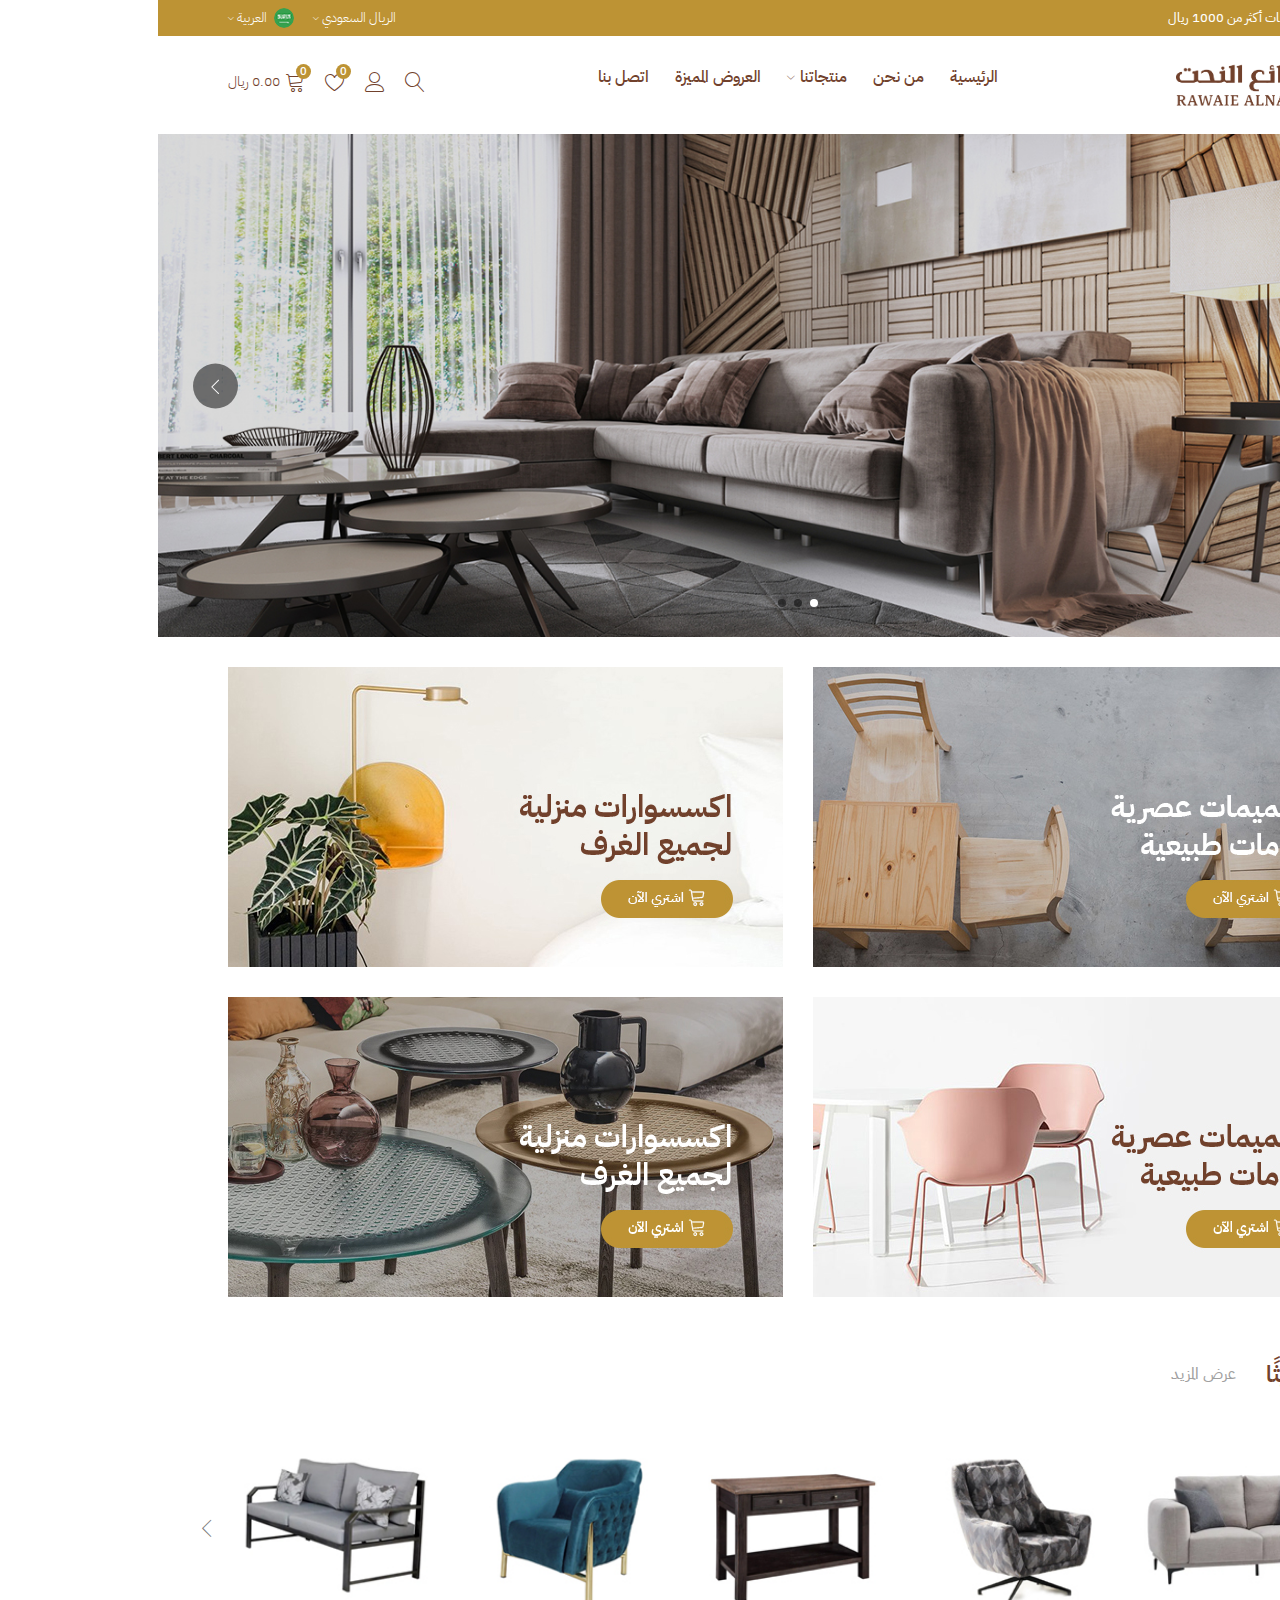
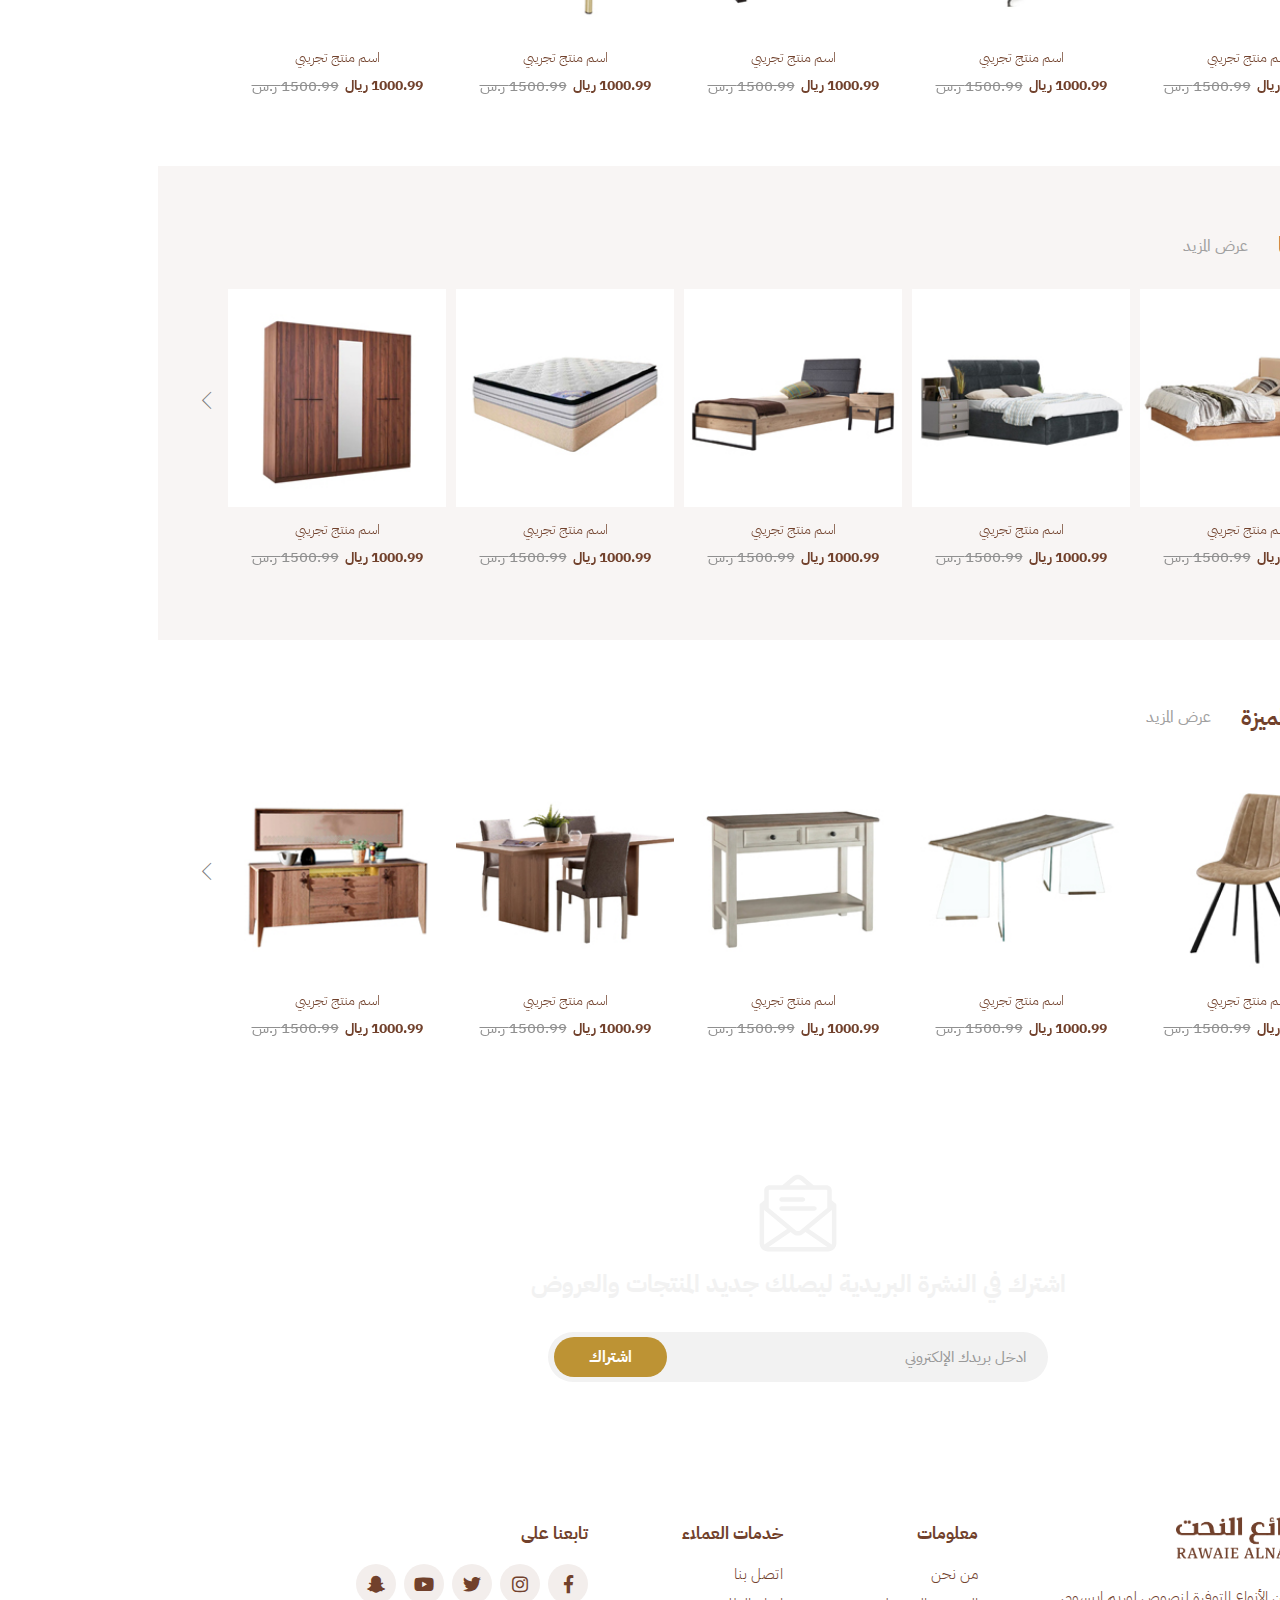
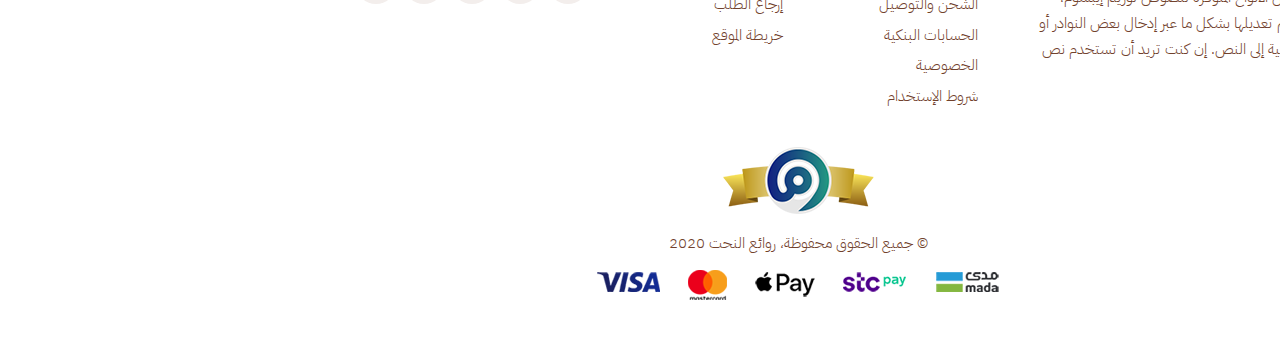
==== commit 9e3c4ecd: "single pro" ====
--- a/index.html
+++ b/index.html
@@ -9,12 +9,13 @@
   <link rel="stylesheet" href="css/bootstrap.min.css" />
   <link rel="stylesheet" href="css/bootstrap-rtl.min.css" />
   <link rel="stylesheet" href="css/swiper.min.css" />
+  <link rel="stylesheet" href="css/jquery.fancybox.min.css" />
   <link rel="stylesheet" href="css/fontawesome.min.css" />
   <link rel="stylesheet" href="css/Linearicons.css" />
   <link rel="stylesheet" href="css/main.css" />
 </head>
 
-<body class="overflow">
+<body class="overflow home-body">
 
   <!-- Start header -->
   <div class="menu-overlay"></div>
@@ -206,202 +207,202 @@
             <div class="swiper-slide">
               <div class="product-cont">
                 <div class="product">
-                  <a href="#!" class="pro-img">
+                  <a href="single.html" class="pro-img">
                     <img src="images/products/01.jpg" class="img-responsive">
                   </a>
                   <div class="pro-info">
                     <h3 class="name-here">
-                      <a href="#!" class="pro-name">
-                        اسم منتج تجريبي
-                      </a>
-                    </h3>
-                    <div class="prices">
-                      <strong class="current-price">1000.99 ريال</strong>
-                      <del class="old-price">1500.99 ر.س</del>
-                    </div>
-                    <div class="hidden-info">
-                      <p class="pro-desc">
-                        خلافاَ للإعتقاد السائد فإن لوريم إيبسوم ليس نصاَ عشوائياً، بل إن له جذور في الأدب اللاتيني
-                        الكلاسيكي منذ العام 45 قبل الميلاد
-                      </p>
-                      <div class="tools">
-                        <a role="button" class="add-to add-fav">
-                          <span class="lnr lnr-heart"></span>
-                        </a>
-                        <a role="button" class="add-to-cart">
-                          <span class="lnr lnr-cart"></span>
-                          اضف للسلة
-                        </a>
-                        <a role="button" class="add-to add-compare">
-                          <span class="lnr lnr-sync"></span>
-                        </a>
-                      </div>
-                    </div>
-                  </div>
-                </div>
-              </div>
-            </div>
-            <div class="swiper-slide">
-              <div class="product-cont">
-                <div class="product">
-                  <a href="#!" class="pro-img">
+                      <a href="single.html" class="pro-name">
+                        اسم منتج تجريبي
+                      </a>
+                    </h3>
+                    <div class="prices">
+                      <strong class="current-price">1000.99 ريال</strong>
+                      <del class="old-price">1500.99 ر.س</del>
+                    </div>
+                    <div class="hidden-info">
+                      <p class="pro-desc">
+                        خلافاَ للإعتقاد السائد فإن لوريم إيبسوم ليس نصاَ عشوائياً، بل إن له جذور في الأدب اللاتيني
+                        الكلاسيكي منذ العام 45 قبل الميلاد
+                      </p>
+                      <div class="tools">
+                        <a role="button" class="add-to add-fav">
+                          <span class="lnr lnr-heart"></span>
+                        </a>
+                        <a role="button" class="add-to-cart">
+                          <span class="lnr lnr-cart"></span>
+                          اضف للسلة
+                        </a>
+                        <a role="button" class="add-to add-compare">
+                          <span class="lnr lnr-sync"></span>
+                        </a>
+                      </div>
+                    </div>
+                  </div>
+                </div>
+              </div>
+            </div>
+            <div class="swiper-slide">
+              <div class="product-cont">
+                <div class="product">
+                  <a href="single.html" class="pro-img">
                     <img src="images/products/02.jpg" class="img-responsive">
                   </a>
                   <div class="pro-info">
                     <h3 class="name-here">
-                      <a href="#!" class="pro-name">
-                        اسم منتج تجريبي
-                      </a>
-                    </h3>
-                    <div class="prices">
-                      <strong class="current-price">1000.99 ريال</strong>
-                      <del class="old-price">1500.99 ر.س</del>
-                    </div>
-                    <div class="hidden-info">
-                      <p class="pro-desc">
-                        خلافاَ للإعتقاد السائد فإن لوريم إيبسوم ليس نصاَ عشوائياً، بل إن له جذور في الأدب اللاتيني
-                        الكلاسيكي منذ العام 45 قبل الميلاد
-                      </p>
-                      <div class="tools">
-                        <a role="button" class="add-to add-fav">
-                          <span class="lnr lnr-heart"></span>
-                        </a>
-                        <a role="button" class="add-to-cart">
-                          <span class="lnr lnr-cart"></span>
-                          اضف للسلة
-                        </a>
-                        <a role="button" class="add-to add-compare">
-                          <span class="lnr lnr-sync"></span>
-                        </a>
-                      </div>
-                    </div>
-                  </div>
-                </div>
-              </div>
-            </div>
-            <div class="swiper-slide">
-              <div class="product-cont">
-                <div class="product">
-                  <a href="#!" class="pro-img">
+                      <a href="single.html" class="pro-name">
+                        اسم منتج تجريبي
+                      </a>
+                    </h3>
+                    <div class="prices">
+                      <strong class="current-price">1000.99 ريال</strong>
+                      <del class="old-price">1500.99 ر.س</del>
+                    </div>
+                    <div class="hidden-info">
+                      <p class="pro-desc">
+                        خلافاَ للإعتقاد السائد فإن لوريم إيبسوم ليس نصاَ عشوائياً، بل إن له جذور في الأدب اللاتيني
+                        الكلاسيكي منذ العام 45 قبل الميلاد
+                      </p>
+                      <div class="tools">
+                        <a role="button" class="add-to add-fav">
+                          <span class="lnr lnr-heart"></span>
+                        </a>
+                        <a role="button" class="add-to-cart">
+                          <span class="lnr lnr-cart"></span>
+                          اضف للسلة
+                        </a>
+                        <a role="button" class="add-to add-compare">
+                          <span class="lnr lnr-sync"></span>
+                        </a>
+                      </div>
+                    </div>
+                  </div>
+                </div>
+              </div>
+            </div>
+            <div class="swiper-slide">
+              <div class="product-cont">
+                <div class="product">
+                  <a href="single.html" class="pro-img">
                     <img src="images/products/03.jpg" class="img-responsive">
                   </a>
                   <div class="pro-info">
                     <h3 class="name-here">
-                      <a href="#!" class="pro-name">
-                        اسم منتج تجريبي
-                      </a>
-                    </h3>
-                    <div class="prices">
-                      <strong class="current-price">1000.99 ريال</strong>
-                      <del class="old-price">1500.99 ر.س</del>
-                    </div>
-                    <div class="hidden-info">
-                      <p class="pro-desc">
-                        خلافاَ للإعتقاد السائد فإن لوريم إيبسوم ليس نصاَ عشوائياً، بل إن له جذور في الأدب اللاتيني
-                        الكلاسيكي منذ العام 45 قبل الميلاد
-                      </p>
-                      <div class="tools">
-                        <a role="button" class="add-to add-fav">
-                          <span class="lnr lnr-heart"></span>
-                        </a>
-                        <a role="button" class="add-to-cart">
-                          <span class="lnr lnr-cart"></span>
-                          اضف للسلة
-                        </a>
-                        <a role="button" class="add-to add-compare">
-                          <span class="lnr lnr-sync"></span>
-                        </a>
-                      </div>
-                    </div>
-                  </div>
-                </div>
-              </div>
-            </div>
-            <div class="swiper-slide">
-              <div class="product-cont">
-                <div class="product">
-                  <a href="#!" class="pro-img">
+                      <a href="single.html" class="pro-name">
+                        اسم منتج تجريبي
+                      </a>
+                    </h3>
+                    <div class="prices">
+                      <strong class="current-price">1000.99 ريال</strong>
+                      <del class="old-price">1500.99 ر.س</del>
+                    </div>
+                    <div class="hidden-info">
+                      <p class="pro-desc">
+                        خلافاَ للإعتقاد السائد فإن لوريم إيبسوم ليس نصاَ عشوائياً، بل إن له جذور في الأدب اللاتيني
+                        الكلاسيكي منذ العام 45 قبل الميلاد
+                      </p>
+                      <div class="tools">
+                        <a role="button" class="add-to add-fav">
+                          <span class="lnr lnr-heart"></span>
+                        </a>
+                        <a role="button" class="add-to-cart">
+                          <span class="lnr lnr-cart"></span>
+                          اضف للسلة
+                        </a>
+                        <a role="button" class="add-to add-compare">
+                          <span class="lnr lnr-sync"></span>
+                        </a>
+                      </div>
+                    </div>
+                  </div>
+                </div>
+              </div>
+            </div>
+            <div class="swiper-slide">
+              <div class="product-cont">
+                <div class="product">
+                  <a href="single.html" class="pro-img">
                     <img src="images/products/04.jpg" class="img-responsive">
                   </a>
                   <div class="pro-info">
                     <h3 class="name-here">
-                      <a href="#!" class="pro-name">
-                        اسم منتج تجريبي
-                      </a>
-                    </h3>
-                    <div class="prices">
-                      <strong class="current-price">1000.99 ريال</strong>
-                      <del class="old-price">1500.99 ر.س</del>
-                    </div>
-                    <div class="hidden-info">
-                      <p class="pro-desc">
-                        خلافاَ للإعتقاد السائد فإن لوريم إيبسوم ليس نصاَ عشوائياً، بل إن له جذور في الأدب اللاتيني
-                        الكلاسيكي منذ العام 45 قبل الميلاد
-                      </p>
-                      <div class="tools">
-                        <a role="button" class="add-to add-fav">
-                          <span class="lnr lnr-heart"></span>
-                        </a>
-                        <a role="button" class="add-to-cart">
-                          <span class="lnr lnr-cart"></span>
-                          اضف للسلة
-                        </a>
-                        <a role="button" class="add-to add-compare">
-                          <span class="lnr lnr-sync"></span>
-                        </a>
-                      </div>
-                    </div>
-                  </div>
-                </div>
-              </div>
-            </div>
-            <div class="swiper-slide">
-              <div class="product-cont">
-                <div class="product">
-                  <a href="#!" class="pro-img">
+                      <a href="single.html" class="pro-name">
+                        اسم منتج تجريبي
+                      </a>
+                    </h3>
+                    <div class="prices">
+                      <strong class="current-price">1000.99 ريال</strong>
+                      <del class="old-price">1500.99 ر.س</del>
+                    </div>
+                    <div class="hidden-info">
+                      <p class="pro-desc">
+                        خلافاَ للإعتقاد السائد فإن لوريم إيبسوم ليس نصاَ عشوائياً، بل إن له جذور في الأدب اللاتيني
+                        الكلاسيكي منذ العام 45 قبل الميلاد
+                      </p>
+                      <div class="tools">
+                        <a role="button" class="add-to add-fav">
+                          <span class="lnr lnr-heart"></span>
+                        </a>
+                        <a role="button" class="add-to-cart">
+                          <span class="lnr lnr-cart"></span>
+                          اضف للسلة
+                        </a>
+                        <a role="button" class="add-to add-compare">
+                          <span class="lnr lnr-sync"></span>
+                        </a>
+                      </div>
+                    </div>
+                  </div>
+                </div>
+              </div>
+            </div>
+            <div class="swiper-slide">
+              <div class="product-cont">
+                <div class="product">
+                  <a href="single.html" class="pro-img">
                     <img src="images/products/05.jpg" class="img-responsive">
                   </a>
                   <div class="pro-info">
                     <h3 class="name-here">
-                      <a href="#!" class="pro-name">
-                        اسم منتج تجريبي
-                      </a>
-                    </h3>
-                    <div class="prices">
-                      <strong class="current-price">1000.99 ريال</strong>
-                      <del class="old-price">1500.99 ر.س</del>
-                    </div>
-                    <div class="hidden-info">
-                      <p class="pro-desc">
-                        خلافاَ للإعتقاد السائد فإن لوريم إيبسوم ليس نصاَ عشوائياً، بل إن له جذور في الأدب اللاتيني
-                        الكلاسيكي منذ العام 45 قبل الميلاد
-                      </p>
-                      <div class="tools">
-                        <a role="button" class="add-to add-fav">
-                          <span class="lnr lnr-heart"></span>
-                        </a>
-                        <a role="button" class="add-to-cart">
-                          <span class="lnr lnr-cart"></span>
-                          اضف للسلة
-                        </a>
-                        <a role="button" class="add-to add-compare">
-                          <span class="lnr lnr-sync"></span>
-                        </a>
-                      </div>
-                    </div>
-                  </div>
-                </div>
-              </div>
-            </div>
-            <div class="swiper-slide">
-              <div class="product-cont">
-                <div class="product">
-                  <a href="#!" class="pro-img">
+                      <a href="single.html" class="pro-name">
+                        اسم منتج تجريبي
+                      </a>
+                    </h3>
+                    <div class="prices">
+                      <strong class="current-price">1000.99 ريال</strong>
+                      <del class="old-price">1500.99 ر.س</del>
+                    </div>
+                    <div class="hidden-info">
+                      <p class="pro-desc">
+                        خلافاَ للإعتقاد السائد فإن لوريم إيبسوم ليس نصاَ عشوائياً، بل إن له جذور في الأدب اللاتيني
+                        الكلاسيكي منذ العام 45 قبل الميلاد
+                      </p>
+                      <div class="tools">
+                        <a role="button" class="add-to add-fav">
+                          <span class="lnr lnr-heart"></span>
+                        </a>
+                        <a role="button" class="add-to-cart">
+                          <span class="lnr lnr-cart"></span>
+                          اضف للسلة
+                        </a>
+                        <a role="button" class="add-to add-compare">
+                          <span class="lnr lnr-sync"></span>
+                        </a>
+                      </div>
+                    </div>
+                  </div>
+                </div>
+              </div>
+            </div>
+            <div class="swiper-slide">
+              <div class="product-cont">
+                <div class="product">
+                  <a href="single.html" class="pro-img">
                     <img src="images/products/06.jpg" class="img-responsive">
                   </a>
                   <div class="pro-info">
                     <h3 class="name-here">
-                      <a href="#!" class="pro-name">
+                      <a href="single.html" class="pro-name">
                         اسم منتج تجريبي
                       </a>
                     </h3>
@@ -460,202 +461,202 @@
             <div class="swiper-slide">
               <div class="product-cont">
                 <div class="product">
-                  <a href="#!" class="pro-img">
+                  <a href="single.html" class="pro-img">
                     <img src="images/products/06.jpg" class="img-responsive">
                   </a>
                   <div class="pro-info">
                     <h3 class="name-here">
-                      <a href="#!" class="pro-name">
-                        اسم منتج تجريبي
-                      </a>
-                    </h3>
-                    <div class="prices">
-                      <strong class="current-price">1000.99 ريال</strong>
-                      <del class="old-price">1500.99 ر.س</del>
-                    </div>
-                    <div class="hidden-info">
-                      <p class="pro-desc">
-                        خلافاَ للإعتقاد السائد فإن لوريم إيبسوم ليس نصاَ عشوائياً، بل إن له جذور في الأدب اللاتيني
-                        الكلاسيكي منذ العام 45 قبل الميلاد
-                      </p>
-                      <div class="tools">
-                        <a role="button" class="add-to add-fav">
-                          <span class="lnr lnr-heart"></span>
-                        </a>
-                        <a role="button" class="add-to-cart">
-                          <span class="lnr lnr-cart"></span>
-                          اضف للسلة
-                        </a>
-                        <a role="button" class="add-to add-compare">
-                          <span class="lnr lnr-sync"></span>
-                        </a>
-                      </div>
-                    </div>
-                  </div>
-                </div>
-              </div>
-            </div>
-            <div class="swiper-slide">
-              <div class="product-cont">
-                <div class="product">
-                  <a href="#!" class="pro-img">
+                      <a href="single.html" class="pro-name">
+                        اسم منتج تجريبي
+                      </a>
+                    </h3>
+                    <div class="prices">
+                      <strong class="current-price">1000.99 ريال</strong>
+                      <del class="old-price">1500.99 ر.س</del>
+                    </div>
+                    <div class="hidden-info">
+                      <p class="pro-desc">
+                        خلافاَ للإعتقاد السائد فإن لوريم إيبسوم ليس نصاَ عشوائياً، بل إن له جذور في الأدب اللاتيني
+                        الكلاسيكي منذ العام 45 قبل الميلاد
+                      </p>
+                      <div class="tools">
+                        <a role="button" class="add-to add-fav">
+                          <span class="lnr lnr-heart"></span>
+                        </a>
+                        <a role="button" class="add-to-cart">
+                          <span class="lnr lnr-cart"></span>
+                          اضف للسلة
+                        </a>
+                        <a role="button" class="add-to add-compare">
+                          <span class="lnr lnr-sync"></span>
+                        </a>
+                      </div>
+                    </div>
+                  </div>
+                </div>
+              </div>
+            </div>
+            <div class="swiper-slide">
+              <div class="product-cont">
+                <div class="product">
+                  <a href="single.html" class="pro-img">
                     <img src="images/products/07.jpg" class="img-responsive">
                   </a>
                   <div class="pro-info">
                     <h3 class="name-here">
-                      <a href="#!" class="pro-name">
-                        اسم منتج تجريبي
-                      </a>
-                    </h3>
-                    <div class="prices">
-                      <strong class="current-price">1000.99 ريال</strong>
-                      <del class="old-price">1500.99 ر.س</del>
-                    </div>
-                    <div class="hidden-info">
-                      <p class="pro-desc">
-                        خلافاَ للإعتقاد السائد فإن لوريم إيبسوم ليس نصاَ عشوائياً، بل إن له جذور في الأدب اللاتيني
-                        الكلاسيكي منذ العام 45 قبل الميلاد
-                      </p>
-                      <div class="tools">
-                        <a role="button" class="add-to add-fav">
-                          <span class="lnr lnr-heart"></span>
-                        </a>
-                        <a role="button" class="add-to-cart">
-                          <span class="lnr lnr-cart"></span>
-                          اضف للسلة
-                        </a>
-                        <a role="button" class="add-to add-compare">
-                          <span class="lnr lnr-sync"></span>
-                        </a>
-                      </div>
-                    </div>
-                  </div>
-                </div>
-              </div>
-            </div>
-            <div class="swiper-slide">
-              <div class="product-cont">
-                <div class="product">
-                  <a href="#!" class="pro-img">
+                      <a href="single.html" class="pro-name">
+                        اسم منتج تجريبي
+                      </a>
+                    </h3>
+                    <div class="prices">
+                      <strong class="current-price">1000.99 ريال</strong>
+                      <del class="old-price">1500.99 ر.س</del>
+                    </div>
+                    <div class="hidden-info">
+                      <p class="pro-desc">
+                        خلافاَ للإعتقاد السائد فإن لوريم إيبسوم ليس نصاَ عشوائياً، بل إن له جذور في الأدب اللاتيني
+                        الكلاسيكي منذ العام 45 قبل الميلاد
+                      </p>
+                      <div class="tools">
+                        <a role="button" class="add-to add-fav">
+                          <span class="lnr lnr-heart"></span>
+                        </a>
+                        <a role="button" class="add-to-cart">
+                          <span class="lnr lnr-cart"></span>
+                          اضف للسلة
+                        </a>
+                        <a role="button" class="add-to add-compare">
+                          <span class="lnr lnr-sync"></span>
+                        </a>
+                      </div>
+                    </div>
+                  </div>
+                </div>
+              </div>
+            </div>
+            <div class="swiper-slide">
+              <div class="product-cont">
+                <div class="product">
+                  <a href="single.html" class="pro-img">
                     <img src="images/products/08.jpg" class="img-responsive">
                   </a>
                   <div class="pro-info">
                     <h3 class="name-here">
-                      <a href="#!" class="pro-name">
-                        اسم منتج تجريبي
-                      </a>
-                    </h3>
-                    <div class="prices">
-                      <strong class="current-price">1000.99 ريال</strong>
-                      <del class="old-price">1500.99 ر.س</del>
-                    </div>
-                    <div class="hidden-info">
-                      <p class="pro-desc">
-                        خلافاَ للإعتقاد السائد فإن لوريم إيبسوم ليس نصاَ عشوائياً، بل إن له جذور في الأدب اللاتيني
-                        الكلاسيكي منذ العام 45 قبل الميلاد
-                      </p>
-                      <div class="tools">
-                        <a role="button" class="add-to add-fav">
-                          <span class="lnr lnr-heart"></span>
-                        </a>
-                        <a role="button" class="add-to-cart">
-                          <span class="lnr lnr-cart"></span>
-                          اضف للسلة
-                        </a>
-                        <a role="button" class="add-to add-compare">
-                          <span class="lnr lnr-sync"></span>
-                        </a>
-                      </div>
-                    </div>
-                  </div>
-                </div>
-              </div>
-            </div>
-            <div class="swiper-slide">
-              <div class="product-cont">
-                <div class="product">
-                  <a href="#!" class="pro-img">
+                      <a href="single.html" class="pro-name">
+                        اسم منتج تجريبي
+                      </a>
+                    </h3>
+                    <div class="prices">
+                      <strong class="current-price">1000.99 ريال</strong>
+                      <del class="old-price">1500.99 ر.س</del>
+                    </div>
+                    <div class="hidden-info">
+                      <p class="pro-desc">
+                        خلافاَ للإعتقاد السائد فإن لوريم إيبسوم ليس نصاَ عشوائياً، بل إن له جذور في الأدب اللاتيني
+                        الكلاسيكي منذ العام 45 قبل الميلاد
+                      </p>
+                      <div class="tools">
+                        <a role="button" class="add-to add-fav">
+                          <span class="lnr lnr-heart"></span>
+                        </a>
+                        <a role="button" class="add-to-cart">
+                          <span class="lnr lnr-cart"></span>
+                          اضف للسلة
+                        </a>
+                        <a role="button" class="add-to add-compare">
+                          <span class="lnr lnr-sync"></span>
+                        </a>
+                      </div>
+                    </div>
+                  </div>
+                </div>
+              </div>
+            </div>
+            <div class="swiper-slide">
+              <div class="product-cont">
+                <div class="product">
+                  <a href="single.html" class="pro-img">
                     <img src="images/products/09.jpg" class="img-responsive">
                   </a>
                   <div class="pro-info">
                     <h3 class="name-here">
-                      <a href="#!" class="pro-name">
-                        اسم منتج تجريبي
-                      </a>
-                    </h3>
-                    <div class="prices">
-                      <strong class="current-price">1000.99 ريال</strong>
-                      <del class="old-price">1500.99 ر.س</del>
-                    </div>
-                    <div class="hidden-info">
-                      <p class="pro-desc">
-                        خلافاَ للإعتقاد السائد فإن لوريم إيبسوم ليس نصاَ عشوائياً، بل إن له جذور في الأدب اللاتيني
-                        الكلاسيكي منذ العام 45 قبل الميلاد
-                      </p>
-                      <div class="tools">
-                        <a role="button" class="add-to add-fav">
-                          <span class="lnr lnr-heart"></span>
-                        </a>
-                        <a role="button" class="add-to-cart">
-                          <span class="lnr lnr-cart"></span>
-                          اضف للسلة
-                        </a>
-                        <a role="button" class="add-to add-compare">
-                          <span class="lnr lnr-sync"></span>
-                        </a>
-                      </div>
-                    </div>
-                  </div>
-                </div>
-              </div>
-            </div>
-            <div class="swiper-slide">
-              <div class="product-cont">
-                <div class="product">
-                  <a href="#!" class="pro-img">
+                      <a href="single.html" class="pro-name">
+                        اسم منتج تجريبي
+                      </a>
+                    </h3>
+                    <div class="prices">
+                      <strong class="current-price">1000.99 ريال</strong>
+                      <del class="old-price">1500.99 ر.س</del>
+                    </div>
+                    <div class="hidden-info">
+                      <p class="pro-desc">
+                        خلافاَ للإعتقاد السائد فإن لوريم إيبسوم ليس نصاَ عشوائياً، بل إن له جذور في الأدب اللاتيني
+                        الكلاسيكي منذ العام 45 قبل الميلاد
+                      </p>
+                      <div class="tools">
+                        <a role="button" class="add-to add-fav">
+                          <span class="lnr lnr-heart"></span>
+                        </a>
+                        <a role="button" class="add-to-cart">
+                          <span class="lnr lnr-cart"></span>
+                          اضف للسلة
+                        </a>
+                        <a role="button" class="add-to add-compare">
+                          <span class="lnr lnr-sync"></span>
+                        </a>
+                      </div>
+                    </div>
+                  </div>
+                </div>
+              </div>
+            </div>
+            <div class="swiper-slide">
+              <div class="product-cont">
+                <div class="product">
+                  <a href="single.html" class="pro-img">
                     <img src="images/products/10.jpg" class="img-responsive">
                   </a>
                   <div class="pro-info">
                     <h3 class="name-here">
-                      <a href="#!" class="pro-name">
-                        اسم منتج تجريبي
-                      </a>
-                    </h3>
-                    <div class="prices">
-                      <strong class="current-price">1000.99 ريال</strong>
-                      <del class="old-price">1500.99 ر.س</del>
-                    </div>
-                    <div class="hidden-info">
-                      <p class="pro-desc">
-                        خلافاَ للإعتقاد السائد فإن لوريم إيبسوم ليس نصاَ عشوائياً، بل إن له جذور في الأدب اللاتيني
-                        الكلاسيكي منذ العام 45 قبل الميلاد
-                      </p>
-                      <div class="tools">
-                        <a role="button" class="add-to add-fav">
-                          <span class="lnr lnr-heart"></span>
-                        </a>
-                        <a role="button" class="add-to-cart">
-                          <span class="lnr lnr-cart"></span>
-                          اضف للسلة
-                        </a>
-                        <a role="button" class="add-to add-compare">
-                          <span class="lnr lnr-sync"></span>
-                        </a>
-                      </div>
-                    </div>
-                  </div>
-                </div>
-              </div>
-            </div>
-            <div class="swiper-slide">
-              <div class="product-cont">
-                <div class="product">
-                  <a href="#!" class="pro-img">
+                      <a href="single.html" class="pro-name">
+                        اسم منتج تجريبي
+                      </a>
+                    </h3>
+                    <div class="prices">
+                      <strong class="current-price">1000.99 ريال</strong>
+                      <del class="old-price">1500.99 ر.س</del>
+                    </div>
+                    <div class="hidden-info">
+                      <p class="pro-desc">
+                        خلافاَ للإعتقاد السائد فإن لوريم إيبسوم ليس نصاَ عشوائياً، بل إن له جذور في الأدب اللاتيني
+                        الكلاسيكي منذ العام 45 قبل الميلاد
+                      </p>
+                      <div class="tools">
+                        <a role="button" class="add-to add-fav">
+                          <span class="lnr lnr-heart"></span>
+                        </a>
+                        <a role="button" class="add-to-cart">
+                          <span class="lnr lnr-cart"></span>
+                          اضف للسلة
+                        </a>
+                        <a role="button" class="add-to add-compare">
+                          <span class="lnr lnr-sync"></span>
+                        </a>
+                      </div>
+                    </div>
+                  </div>
+                </div>
+              </div>
+            </div>
+            <div class="swiper-slide">
+              <div class="product-cont">
+                <div class="product">
+                  <a href="single.html" class="pro-img">
                     <img src="images/products/11.jpg" class="img-responsive">
                   </a>
                   <div class="pro-info">
                     <h3 class="name-here">
-                      <a href="#!" class="pro-name">
+                      <a href="single.html" class="pro-name">
                         اسم منتج تجريبي
                       </a>
                     </h3>
@@ -714,202 +715,202 @@
             <div class="swiper-slide">
               <div class="product-cont">
                 <div class="product">
-                  <a href="#!" class="pro-img">
+                  <a href="single.html" class="pro-img">
                     <img src="images/products/11.jpg" class="img-responsive">
                   </a>
                   <div class="pro-info">
                     <h3 class="name-here">
-                      <a href="#!" class="pro-name">
-                        اسم منتج تجريبي
-                      </a>
-                    </h3>
-                    <div class="prices">
-                      <strong class="current-price">1000.99 ريال</strong>
-                      <del class="old-price">1500.99 ر.س</del>
-                    </div>
-                    <div class="hidden-info">
-                      <p class="pro-desc">
-                        خلافاَ للإعتقاد السائد فإن لوريم إيبسوم ليس نصاَ عشوائياً، بل إن له جذور في الأدب اللاتيني
-                        الكلاسيكي منذ العام 45 قبل الميلاد
-                      </p>
-                      <div class="tools">
-                        <a role="button" class="add-to add-fav">
-                          <span class="lnr lnr-heart"></span>
-                        </a>
-                        <a role="button" class="add-to-cart">
-                          <span class="lnr lnr-cart"></span>
-                          اضف للسلة
-                        </a>
-                        <a role="button" class="add-to add-compare">
-                          <span class="lnr lnr-sync"></span>
-                        </a>
-                      </div>
-                    </div>
-                  </div>
-                </div>
-              </div>
-            </div>
-            <div class="swiper-slide">
-              <div class="product-cont">
-                <div class="product">
-                  <a href="#!" class="pro-img">
+                      <a href="single.html" class="pro-name">
+                        اسم منتج تجريبي
+                      </a>
+                    </h3>
+                    <div class="prices">
+                      <strong class="current-price">1000.99 ريال</strong>
+                      <del class="old-price">1500.99 ر.س</del>
+                    </div>
+                    <div class="hidden-info">
+                      <p class="pro-desc">
+                        خلافاَ للإعتقاد السائد فإن لوريم إيبسوم ليس نصاَ عشوائياً، بل إن له جذور في الأدب اللاتيني
+                        الكلاسيكي منذ العام 45 قبل الميلاد
+                      </p>
+                      <div class="tools">
+                        <a role="button" class="add-to add-fav">
+                          <span class="lnr lnr-heart"></span>
+                        </a>
+                        <a role="button" class="add-to-cart">
+                          <span class="lnr lnr-cart"></span>
+                          اضف للسلة
+                        </a>
+                        <a role="button" class="add-to add-compare">
+                          <span class="lnr lnr-sync"></span>
+                        </a>
+                      </div>
+                    </div>
+                  </div>
+                </div>
+              </div>
+            </div>
+            <div class="swiper-slide">
+              <div class="product-cont">
+                <div class="product">
+                  <a href="single.html" class="pro-img">
                     <img src="images/products/12.jpg" class="img-responsive">
                   </a>
                   <div class="pro-info">
                     <h3 class="name-here">
-                      <a href="#!" class="pro-name">
-                        اسم منتج تجريبي
-                      </a>
-                    </h3>
-                    <div class="prices">
-                      <strong class="current-price">1000.99 ريال</strong>
-                      <del class="old-price">1500.99 ر.س</del>
-                    </div>
-                    <div class="hidden-info">
-                      <p class="pro-desc">
-                        خلافاَ للإعتقاد السائد فإن لوريم إيبسوم ليس نصاَ عشوائياً، بل إن له جذور في الأدب اللاتيني
-                        الكلاسيكي منذ العام 45 قبل الميلاد
-                      </p>
-                      <div class="tools">
-                        <a role="button" class="add-to add-fav">
-                          <span class="lnr lnr-heart"></span>
-                        </a>
-                        <a role="button" class="add-to-cart">
-                          <span class="lnr lnr-cart"></span>
-                          اضف للسلة
-                        </a>
-                        <a role="button" class="add-to add-compare">
-                          <span class="lnr lnr-sync"></span>
-                        </a>
-                      </div>
-                    </div>
-                  </div>
-                </div>
-              </div>
-            </div>
-            <div class="swiper-slide">
-              <div class="product-cont">
-                <div class="product">
-                  <a href="#!" class="pro-img">
+                      <a href="single.html" class="pro-name">
+                        اسم منتج تجريبي
+                      </a>
+                    </h3>
+                    <div class="prices">
+                      <strong class="current-price">1000.99 ريال</strong>
+                      <del class="old-price">1500.99 ر.س</del>
+                    </div>
+                    <div class="hidden-info">
+                      <p class="pro-desc">
+                        خلافاَ للإعتقاد السائد فإن لوريم إيبسوم ليس نصاَ عشوائياً، بل إن له جذور في الأدب اللاتيني
+                        الكلاسيكي منذ العام 45 قبل الميلاد
+                      </p>
+                      <div class="tools">
+                        <a role="button" class="add-to add-fav">
+                          <span class="lnr lnr-heart"></span>
+                        </a>
+                        <a role="button" class="add-to-cart">
+                          <span class="lnr lnr-cart"></span>
+                          اضف للسلة
+                        </a>
+                        <a role="button" class="add-to add-compare">
+                          <span class="lnr lnr-sync"></span>
+                        </a>
+                      </div>
+                    </div>
+                  </div>
+                </div>
+              </div>
+            </div>
+            <div class="swiper-slide">
+              <div class="product-cont">
+                <div class="product">
+                  <a href="single.html" class="pro-img">
                     <img src="images/products/13.jpg" class="img-responsive">
                   </a>
                   <div class="pro-info">
                     <h3 class="name-here">
-                      <a href="#!" class="pro-name">
-                        اسم منتج تجريبي
-                      </a>
-                    </h3>
-                    <div class="prices">
-                      <strong class="current-price">1000.99 ريال</strong>
-                      <del class="old-price">1500.99 ر.س</del>
-                    </div>
-                    <div class="hidden-info">
-                      <p class="pro-desc">
-                        خلافاَ للإعتقاد السائد فإن لوريم إيبسوم ليس نصاَ عشوائياً، بل إن له جذور في الأدب اللاتيني
-                        الكلاسيكي منذ العام 45 قبل الميلاد
-                      </p>
-                      <div class="tools">
-                        <a role="button" class="add-to add-fav">
-                          <span class="lnr lnr-heart"></span>
-                        </a>
-                        <a role="button" class="add-to-cart">
-                          <span class="lnr lnr-cart"></span>
-                          اضف للسلة
-                        </a>
-                        <a role="button" class="add-to add-compare">
-                          <span class="lnr lnr-sync"></span>
-                        </a>
-                      </div>
-                    </div>
-                  </div>
-                </div>
-              </div>
-            </div>
-            <div class="swiper-slide">
-              <div class="product-cont">
-                <div class="product">
-                  <a href="#!" class="pro-img">
+                      <a href="single.html" class="pro-name">
+                        اسم منتج تجريبي
+                      </a>
+                    </h3>
+                    <div class="prices">
+                      <strong class="current-price">1000.99 ريال</strong>
+                      <del class="old-price">1500.99 ر.س</del>
+                    </div>
+                    <div class="hidden-info">
+                      <p class="pro-desc">
+                        خلافاَ للإعتقاد السائد فإن لوريم إيبسوم ليس نصاَ عشوائياً، بل إن له جذور في الأدب اللاتيني
+                        الكلاسيكي منذ العام 45 قبل الميلاد
+                      </p>
+                      <div class="tools">
+                        <a role="button" class="add-to add-fav">
+                          <span class="lnr lnr-heart"></span>
+                        </a>
+                        <a role="button" class="add-to-cart">
+                          <span class="lnr lnr-cart"></span>
+                          اضف للسلة
+                        </a>
+                        <a role="button" class="add-to add-compare">
+                          <span class="lnr lnr-sync"></span>
+                        </a>
+                      </div>
+                    </div>
+                  </div>
+                </div>
+              </div>
+            </div>
+            <div class="swiper-slide">
+              <div class="product-cont">
+                <div class="product">
+                  <a href="single.html" class="pro-img">
                     <img src="images/products/14.jpg" class="img-responsive">
                   </a>
                   <div class="pro-info">
                     <h3 class="name-here">
-                      <a href="#!" class="pro-name">
-                        اسم منتج تجريبي
-                      </a>
-                    </h3>
-                    <div class="prices">
-                      <strong class="current-price">1000.99 ريال</strong>
-                      <del class="old-price">1500.99 ر.س</del>
-                    </div>
-                    <div class="hidden-info">
-                      <p class="pro-desc">
-                        خلافاَ للإعتقاد السائد فإن لوريم إيبسوم ليس نصاَ عشوائياً، بل إن له جذور في الأدب اللاتيني
-                        الكلاسيكي منذ العام 45 قبل الميلاد
-                      </p>
-                      <div class="tools">
-                        <a role="button" class="add-to add-fav">
-                          <span class="lnr lnr-heart"></span>
-                        </a>
-                        <a role="button" class="add-to-cart">
-                          <span class="lnr lnr-cart"></span>
-                          اضف للسلة
-                        </a>
-                        <a role="button" class="add-to add-compare">
-                          <span class="lnr lnr-sync"></span>
-                        </a>
-                      </div>
-                    </div>
-                  </div>
-                </div>
-              </div>
-            </div>
-            <div class="swiper-slide">
-              <div class="product-cont">
-                <div class="product">
-                  <a href="#!" class="pro-img">
+                      <a href="single.html" class="pro-name">
+                        اسم منتج تجريبي
+                      </a>
+                    </h3>
+                    <div class="prices">
+                      <strong class="current-price">1000.99 ريال</strong>
+                      <del class="old-price">1500.99 ر.س</del>
+                    </div>
+                    <div class="hidden-info">
+                      <p class="pro-desc">
+                        خلافاَ للإعتقاد السائد فإن لوريم إيبسوم ليس نصاَ عشوائياً، بل إن له جذور في الأدب اللاتيني
+                        الكلاسيكي منذ العام 45 قبل الميلاد
+                      </p>
+                      <div class="tools">
+                        <a role="button" class="add-to add-fav">
+                          <span class="lnr lnr-heart"></span>
+                        </a>
+                        <a role="button" class="add-to-cart">
+                          <span class="lnr lnr-cart"></span>
+                          اضف للسلة
+                        </a>
+                        <a role="button" class="add-to add-compare">
+                          <span class="lnr lnr-sync"></span>
+                        </a>
+                      </div>
+                    </div>
+                  </div>
+                </div>
+              </div>
+            </div>
+            <div class="swiper-slide">
+              <div class="product-cont">
+                <div class="product">
+                  <a href="single.html" class="pro-img">
                     <img src="images/products/15.jpg" class="img-responsive">
                   </a>
                   <div class="pro-info">
                     <h3 class="name-here">
-                      <a href="#!" class="pro-name">
-                        اسم منتج تجريبي
-                      </a>
-                    </h3>
-                    <div class="prices">
-                      <strong class="current-price">1000.99 ريال</strong>
-                      <del class="old-price">1500.99 ر.س</del>
-                    </div>
-                    <div class="hidden-info">
-                      <p class="pro-desc">
-                        خلافاَ للإعتقاد السائد فإن لوريم إيبسوم ليس نصاَ عشوائياً، بل إن له جذور في الأدب اللاتيني
-                        الكلاسيكي منذ العام 45 قبل الميلاد
-                      </p>
-                      <div class="tools">
-                        <a role="button" class="add-to add-fav">
-                          <span class="lnr lnr-heart"></span>
-                        </a>
-                        <a role="button" class="add-to-cart">
-                          <span class="lnr lnr-cart"></span>
-                          اضف للسلة
-                        </a>
-                        <a role="button" class="add-to add-compare">
-                          <span class="lnr lnr-sync"></span>
-                        </a>
-                      </div>
-                    </div>
-                  </div>
-                </div>
-              </div>
-            </div>
-            <div class="swiper-slide">
-              <div class="product-cont">
-                <div class="product">
-                  <a href="#!" class="pro-img">
+                      <a href="single.html" class="pro-name">
+                        اسم منتج تجريبي
+                      </a>
+                    </h3>
+                    <div class="prices">
+                      <strong class="current-price">1000.99 ريال</strong>
+                      <del class="old-price">1500.99 ر.س</del>
+                    </div>
+                    <div class="hidden-info">
+                      <p class="pro-desc">
+                        خلافاَ للإعتقاد السائد فإن لوريم إيبسوم ليس نصاَ عشوائياً، بل إن له جذور في الأدب اللاتيني
+                        الكلاسيكي منذ العام 45 قبل الميلاد
+                      </p>
+                      <div class="tools">
+                        <a role="button" class="add-to add-fav">
+                          <span class="lnr lnr-heart"></span>
+                        </a>
+                        <a role="button" class="add-to-cart">
+                          <span class="lnr lnr-cart"></span>
+                          اضف للسلة
+                        </a>
+                        <a role="button" class="add-to add-compare">
+                          <span class="lnr lnr-sync"></span>
+                        </a>
+                      </div>
+                    </div>
+                  </div>
+                </div>
+              </div>
+            </div>
+            <div class="swiper-slide">
+              <div class="product-cont">
+                <div class="product">
+                  <a href="single.html" class="pro-img">
                     <img src="images/products/01.jpg" class="img-responsive">
                   </a>
                   <div class="pro-info">
                     <h3 class="name-here">
-                      <a href="#!" class="pro-name">
+                      <a href="single.html" class="pro-name">
                         اسم منتج تجريبي
                       </a>
                     </h3>
@@ -1092,6 +1093,7 @@
   <!-- End Footer -->
   <script src="js/jquery-2.2.1.min.js"></script>
   <script src="js/bootstrap.min.js"></script>
+  <script src="js/jquery.fancybox.min.js"></script>
   <script src="js/swiper.min.js"></script>
   <script src="js/main.js"></script>
 </body>
--- a/css/main.css
+++ b/css/main.css
@@ -89,6 +89,23 @@
 
 * {
   outline: none !important;
+}
+
+a {
+  color: var(--secondery-color);
+  text-decoration: none;
+  -webkit-transition: all 0.3s ease-in-out;
+  transition: all 0.3s ease-in-out;
+}
+
+a:hover, a:focus {
+  color: var(--primary-color);
+  text-decoration: none;
+}
+
+.page-content,
+.page-breadcrumb ~ .container {
+  margin-top: 38px;
 }
 
 @font-face {
@@ -269,14 +286,22 @@
       -ms-flex-direction: column;
           flex-direction: column;
   text-align: center;
+  padding: 60px 0 75px;
+}
+
+@media (max-width: 991px) {
+  .newsletter-sec {
+    padding: 60px 15px 55px;
+  }
+}
+
+.home-body .newsletter-sec {
   margin-top: 55px;
-  padding: 60px 0 75px;
-}
-
-@media (max-width: 991px) {
-  .newsletter-sec {
+}
+
+@media (max-width: 991px) {
+  .home-body .newsletter-sec {
     margin-top: 75px;
-    padding: 60px 15px 55px;
   }
 }
 
@@ -817,18 +842,15 @@
 }
 
 .product .hidden-info {
-  -webkit-transform: scaleY(0);
-          transform: scaleY(0);
-  -webkit-transform-origin: top;
-          transform-origin: top;
+  height: 0;
+  overflow: hidden;
   -webkit-transition: all 0.3s ease-in-out;
   transition: all 0.3s ease-in-out;
 }
 
 @media (max-width: 1199px) {
   .product .hidden-info {
-    -webkit-transform: none;
-            transform: none;
+    height: auto;
   }
 }
 
@@ -945,15 +967,92 @@
 }
 
 .product:hover .hidden-info {
-  -webkit-transform: scaleY(1);
-          transform: scaleY(1);
-}
-
-@media (max-width: 991px) {
+  height: 134px;
+}
+
+@media (max-width: 1199px) {
+  .product:hover .hidden-info {
+    height: auto;
+  }
+}
+
+@media (max-width: 1199px) {
   .product:hover {
     -webkit-box-shadow: none;
             box-shadow: none;
   }
+}
+
+.form-group.required label::after {
+  content: "*";
+  color: #ff0000;
+}
+
+label {
+  font-size: 16px;
+  font-weight: bold;
+  margin: 0 0 6px;
+}
+
+.select-cont {
+  position: relative;
+}
+
+.select-cont::after {
+  font-family: 'Linearicons-Free';
+  content: "\e874";
+  font-size: 12px;
+  color: #989898;
+  position: absolute;
+  top: 50%;
+  -webkit-transform: translateY(-50%);
+          transform: translateY(-50%);
+}
+
+html[dir='ltr'] .select-cont::after {
+  right: 18px;
+}
+
+html[dir='rtl'] .select-cont::after {
+  left: 18px;
+}
+
+.form-control {
+  height: 44px;
+  border-radius: 22px;
+  width: 100%;
+  background-color: #f5f5f5;
+  border: 2px solid transparent;
+  outline: none;
+  -webkit-box-shadow: none;
+          box-shadow: none;
+  -webkit-appearance: none;
+     -moz-appearance: none;
+          appearance: none;
+  color: var(--text-color);
+  font-size: 14px;
+  padding: 0 25px;
+  -webkit-transition: all 0.3s ease-in-out;
+  transition: all 0.3s ease-in-out;
+}
+
+.form-control:focus {
+  border-color: var(--primary-color);
+  outline: none;
+  -webkit-box-shadow: none;
+          box-shadow: none;
+}
+
+.form-control:placeholder {
+  color: #a9a9a9;
+}
+
+select.form-control {
+  color: #a9a9a9;
+}
+
+select.form-control:focus {
+  border-color: transparent;
 }
 
 .top-head-cont {
@@ -1184,6 +1283,7 @@
   font-size: 24px;
   color: var(--text-color);
   cursor: pointer;
+  display: none;
   -webkit-transition: all 0.3s ease-in-out;
   transition: all 0.3s ease-in-out;
 }
@@ -1205,6 +1305,12 @@
 @media (max-width: 767px) {
   html[dir="ltr"] .menu-icon {
     margin-right: 15px;
+  }
+}
+
+@media (max-width: 991px) {
+  .menu-icon {
+    display: block;
   }
 }
 
@@ -1374,6 +1480,90 @@
   opacity: 1;
 }
 
+.page-breadcrumb {
+  background-image: url(../images/breadcrumb.jpg);
+  background-size: cover;
+  background-repeat: no-repeat;
+  background-attachment: fixed;
+  position: relative;
+  display: -webkit-box;
+  display: -ms-flexbox;
+  display: flex;
+  -webkit-box-align: center;
+      -ms-flex-align: center;
+          align-items: center;
+  -webkit-box-pack: center;
+      -ms-flex-pack: center;
+          justify-content: center;
+  -webkit-box-orient: vertical;
+  -webkit-box-direction: normal;
+      -ms-flex-direction: column;
+          flex-direction: column;
+  padding: 68px 15px;
+}
+
+@media (max-width: 767px) {
+  .page-breadcrumb {
+    display: none;
+  }
+}
+
+.page-breadcrumb::after {
+  content: "";
+  position: absolute;
+  top: 0;
+  bottom: 0;
+  left: 0;
+  right: 0;
+  background-color: black;
+  opacity: 0.259;
+  width: 100%;
+  height: 100%;
+}
+
+.page-breadcrumb .breadcrumb-title {
+  font-size: 42px;
+  color: #fff;
+  position: relative;
+  z-index: 2;
+  font-weight: 700;
+  margin: 0 0 23px;
+}
+
+.page-breadcrumb ul {
+  display: -webkit-box;
+  display: -ms-flexbox;
+  display: flex;
+  -webkit-box-align: center;
+      -ms-flex-align: center;
+          align-items: center;
+  -webkit-box-pack: center;
+      -ms-flex-pack: center;
+          justify-content: center;
+  position: relative;
+  z-index: 2;
+  margin: 0;
+}
+
+.page-breadcrumb li ~ li::before {
+  content: "/";
+  font-size: 18px;
+  color: #fff;
+  margin: 0 13px;
+}
+
+.page-breadcrumb a {
+  font-size: 18px;
+  color: #fff;
+  -webkit-transition: all 0.3s ease-in-out;
+  transition: all 0.3s ease-in-out;
+}
+
+.page-breadcrumb a:hover, .page-breadcrumb a:focus {
+  color: var(--primary-color);
+  text-decoration: none;
+}
+
 .products-sec {
   margin-top: 50px;
 }
@@ -1468,6 +1658,656 @@
 .show-all:hover, .show-all:focus {
   color: var(--primary-color);
   text-decoration: none;
+}
+
+.product-imgs {
+  display: -webkit-box;
+  display: -ms-flexbox;
+  display: flex;
+}
+
+@media (max-width: 1199px) {
+  .product-imgs {
+    -webkit-box-orient: vertical;
+    -webkit-box-direction: normal;
+        -ms-flex-direction: column;
+            flex-direction: column;
+  }
+}
+
+.product-imgs .main-imgs {
+  -webkit-box-ordinal-group: 3;
+      -ms-flex-order: 2;
+          order: 2;
+  width: 100%;
+}
+
+.product-imgs .main-imgs a {
+  border: 1px solid #e6e6e6;
+  display: block;
+}
+
+.product-imgs .main-imgs a img {
+  width: 100%;
+}
+
+@media (max-width: 1199px) {
+  .product-imgs .main-imgs {
+    -webkit-box-ordinal-group: 2;
+        -ms-flex-order: 1;
+            order: 1;
+  }
+}
+
+.product-imgs .thumbs-imgs {
+  -webkit-box-ordinal-group: 2;
+      -ms-flex-order: 1;
+          order: 1;
+  width: 93px;
+  -ms-flex-negative: 0;
+      flex-shrink: 0;
+  max-height: 456px;
+  padding: 32px 0 31px;
+  position: relative;
+  overflow: hidden;
+}
+
+html[dir="ltr"] .product-imgs .thumbs-imgs {
+  margin-right: 8px;
+}
+
+html[dir="rtl"] .product-imgs .thumbs-imgs {
+  margin-left: 8px;
+}
+
+.product-imgs .thumbs-imgs .swiper-container {
+  max-height: 100%;
+}
+
+.product-imgs .thumbs-imgs .swiper-slide {
+  height: 100% !important;
+}
+
+.product-imgs .thumbs-imgs .thumb-link {
+  border: 1px solid #e6e6e6;
+  display: block;
+  cursor: pointer;
+}
+
+.product-imgs .thumbs-imgs .thumb-link img {
+  width: 100%;
+}
+
+.product-imgs .thumbs-imgs .swiper-btn {
+  position: absolute;
+  color: #c3c3c3;
+  font-size: 24px;
+  top: auto;
+  left: 50%;
+  -webkit-transform: translateX(-50%);
+          transform: translateX(-50%);
+  margin: 0;
+  display: -webkit-box;
+  display: -ms-flexbox;
+  display: flex;
+  cursor: pointer;
+}
+
+.product-imgs .thumbs-imgs .swiper-btn:hover {
+  color: var(--primary-color);
+}
+
+@media (max-width: 1199px) {
+  .product-imgs .thumbs-imgs .swiper-btn {
+    -webkit-transform: translateY(-50%);
+            transform: translateY(-50%);
+  }
+}
+
+.product-imgs .thumbs-imgs .swiper-btn-next {
+  right: auto;
+  bottom: 0;
+}
+
+@media (max-width: 1199px) {
+  .product-imgs .thumbs-imgs .swiper-btn-next {
+    left: 0;
+    right: auto;
+    top: 50%;
+    bottom: auto;
+  }
+  .product-imgs .thumbs-imgs .swiper-btn-next span::before {
+    content: "\e875";
+  }
+}
+
+.product-imgs .thumbs-imgs .swiper-btn-prev {
+  right: auto;
+  top: 0;
+}
+
+@media (max-width: 1199px) {
+  .product-imgs .thumbs-imgs .swiper-btn-prev {
+    left: auto;
+    top: 50%;
+    right: 0;
+    bottom: auto;
+  }
+  .product-imgs .thumbs-imgs .swiper-btn-prev span::before {
+    content: "\e876";
+  }
+}
+
+@media (max-width: 1199px) {
+  .product-imgs .thumbs-imgs {
+    -webkit-box-ordinal-group: 3;
+        -ms-flex-order: 2;
+            order: 2;
+    min-width: auto;
+    width: auto;
+    max-height: none;
+    padding: 0;
+    padding-right: 26px;
+    padding-left: 25px;
+    position: relative;
+    margin-top: 8px;
+  }
+}
+
+.product-title {
+  font-size: 22px;
+  color: var(--text-color);
+  font-weight: 600;
+  margin: 0 0 18px;
+}
+
+@media (max-width: 991px) {
+  .product-title {
+    text-align: center;
+  }
+}
+
+.mo-rate {
+  display: -webkit-box;
+  display: -ms-flexbox;
+  display: flex;
+  -webkit-box-align: center;
+      -ms-flex-align: center;
+          align-items: center;
+  margin: 0 0 20px;
+}
+
+@media (max-width: 991px) {
+  .mo-rate {
+    -webkit-box-pack: center;
+        -ms-flex-pack: center;
+            justify-content: center;
+  }
+}
+
+.mo-rate .stars {
+  color: #d0d0d0;
+  font-size: 12px;
+}
+
+.mo-rate .stars .active {
+  color: #fdd835;
+}
+
+.review-count {
+  font-size: 13px;
+  color: var(--text-color);
+  margin: 0 5px;
+}
+
+.review-count:hover, .review-count:focus {
+  color: var(--secondery-color);
+  text-decoration: none;
+}
+
+.pro-prices {
+  display: -webkit-box;
+  display: -ms-flexbox;
+  display: flex;
+  -webkit-box-align: center;
+      -ms-flex-align: center;
+          align-items: center;
+  margin-bottom: 35px;
+}
+
+@media (max-width: 991px) {
+  .pro-prices {
+    -webkit-box-pack: center;
+        -ms-flex-pack: center;
+            justify-content: center;
+  }
+}
+
+@media (max-width: 767px) {
+  .pro-prices {
+    -webkit-box-orient: vertical;
+    -webkit-box-direction: normal;
+        -ms-flex-direction: column;
+            flex-direction: column;
+    text-align: center;
+  }
+}
+
+.pro-prices .price {
+  font-size: 24px;
+  color: var(--text-color);
+  font-weight: 700;
+}
+
+.pro-prices .old-price {
+  font-size: 20px;
+  color: #999999;
+  text-decoration: line-through;
+  margin: 0 9px;
+}
+
+@media (max-width: 767px) {
+  .pro-prices .old-price {
+    margin: 5px 0 0;
+  }
+}
+
+.product-info {
+  margin-bottom: 22px;
+}
+
+.product-info > div {
+  display: -webkit-box;
+  display: -ms-flexbox;
+  display: flex;
+  -webkit-box-align: center;
+      -ms-flex-align: center;
+          align-items: center;
+  margin-bottom: 8px;
+}
+
+.product-info > div:last-of-type {
+  margin-bottom: 0;
+}
+
+@media (max-width: 991px) {
+  .product-info > div {
+    -webkit-box-orient: vertical;
+    -webkit-box-direction: normal;
+        -ms-flex-direction: column;
+            flex-direction: column;
+    text-align: center;
+    -webkit-box-pack: center;
+        -ms-flex-pack: center;
+            justify-content: center;
+    margin-bottom: 15px;
+  }
+}
+
+.product-info h6 {
+  font-size: 16px;
+  font-weight: 500;
+  color: var(--text-color);
+  margin: 0;
+  width: 100px;
+  -ms-flex-negative: 0;
+      flex-shrink: 0;
+}
+
+@media (max-width: 1199px) {
+  .product-info h6 {
+    margin-bottom: 5px;
+    width: auto;
+  }
+}
+
+.product-info span,
+.product-info a {
+  font-size: 16px;
+  color: #9e9e9e;
+}
+
+.product-info span.available,
+.product-info a.available {
+  color: #0dc043;
+}
+
+.product-info span.un,
+.product-info a.un {
+  color: #f00;
+}
+
+.product-info a {
+  -webkit-transition: all 0.3s ease-in-out;
+  transition: all 0.3s ease-in-out;
+}
+
+.product-info a:hover, .product-info a:focus {
+  color: var(--primary-color);
+  text-decoration: none;
+}
+
+.product-opts {
+  margin-bottom: 32px;
+}
+
+.product-opt {
+  display: -webkit-box;
+  display: -ms-flexbox;
+  display: flex;
+  -webkit-box-align: center;
+      -ms-flex-align: center;
+          align-items: center;
+}
+
+@media (max-width: 991px) {
+  .product-opt {
+    -webkit-box-orient: vertical;
+    -webkit-box-direction: normal;
+        -ms-flex-direction: column;
+            flex-direction: column;
+    text-align: center;
+    -webkit-box-pack: center;
+        -ms-flex-pack: center;
+            justify-content: center;
+  }
+}
+
+.product-opt > label {
+  font-size: 16px;
+  font-weight: 500;
+  color: var(--text-color);
+  margin: 0;
+  padding: 0;
+  width: 100px;
+  -ms-flex-negative: 0;
+      flex-shrink: 0;
+}
+
+@media (max-width: 1199px) {
+  .product-opt > label {
+    margin-bottom: 5px;
+    width: auto;
+  }
+}
+
+.product-opt .select-cont {
+  width: 100%;
+}
+
+.qty-div {
+  width: 100%;
+  position: relative;
+  margin-bottom: 17px;
+}
+
+.qty-div .qty {
+  width: 100%;
+  height: 66px;
+  border-radius: 33px;
+  border: 1px solid #dedede;
+  background-color: #fff;
+  text-align: center;
+  font-size: 20px;
+  color: var(--text-color);
+  -webkit-transition: all 0.3s ease-in-out;
+  transition: all 0.3s ease-in-out;
+}
+
+.qty-div .qty:focus {
+  border-color: var(--primary-color);
+}
+
+.qty-div .qty-control {
+  position: absolute;
+  top: 50%;
+  -webkit-transform: translateY(-50%);
+          transform: translateY(-50%);
+  font-size: 17.5px;
+  display: -webkit-box;
+  display: -ms-flexbox;
+  display: flex;
+  -webkit-box-align: center;
+      -ms-flex-align: center;
+          align-items: center;
+  -webkit-box-pack: center;
+      -ms-flex-pack: center;
+          justify-content: center;
+  color: #bfbfbf;
+  cursor: pointer;
+  -webkit-transition: all 0.3s ease-in-out;
+  transition: all 0.3s ease-in-out;
+}
+
+.qty-div .qty-control:hover {
+  color: var(--primary-color);
+}
+
+.qty-div .qty-control.plus {
+  right: 28px;
+}
+
+.qty-div .qty-control.minus {
+  left: 28px;
+}
+
+.add-to-cart {
+  width: 100%;
+  height: 60px;
+  border-radius: 30px;
+  background-color: var(--primary-color);
+  color: #fff;
+  font-size: 18.5px;
+  border: none;
+  display: -webkit-box;
+  display: -ms-flexbox;
+  display: flex;
+  -webkit-box-align: center;
+      -ms-flex-align: center;
+          align-items: center;
+  -webkit-box-pack: center;
+      -ms-flex-pack: center;
+          justify-content: center;
+  -webkit-transition: all 0.3s ease-in-out;
+  transition: all 0.3s ease-in-out;
+}
+
+.add-to-cart span {
+  font-size: 20.5px;
+}
+
+html[dir="rtl"] .add-to-cart span {
+  margin-left: 11px;
+}
+
+html[dir="ltr"] .add-to-cart span {
+  margin-right: 11px;
+}
+
+.add-to-cart:hover {
+  color: #fff;
+  background-color: var(--secondery-color);
+}
+
+.custom_images {
+  display: -webkit-box;
+  display: -ms-flexbox;
+  display: flex;
+  -webkit-box-align: center;
+      -ms-flex-align: center;
+          align-items: center;
+  padding: 13px 10px 0;
+  direction: ltr;
+}
+
+@media (max-width: 991px) {
+  .custom_images {
+    -webkit-box-pack: center;
+        -ms-flex-pack: center;
+            justify-content: center;
+    padding: 13px 10px 40px;
+  }
+}
+
+.custom_images > a {
+  width: -webkit-max-content;
+  width: -moz-max-content;
+  width: max-content;
+  padding: 0 12px;
+  height: 42px;
+  color: #fff;
+  background-color: var(--primary-color);
+  margin: 0 2px;
+  font-size: 12px;
+  font-weight: 500;
+  display: -webkit-box;
+  display: -ms-flexbox;
+  display: flex;
+  -webkit-box-align: center;
+      -ms-flex-align: center;
+          align-items: center;
+  -webkit-box-pack: center;
+      -ms-flex-pack: center;
+          justify-content: center;
+  cursor: pointer;
+  -webkit-transition: 0.3s;
+  transition: 0.3s;
+}
+
+.custom_images > a > i {
+  font-size: 16px;
+}
+
+html[dir="rtl"] .custom_images > a > i {
+  margin-right: 7px;
+}
+
+html[dir="ltr"] .custom_images > a > i {
+  margin-left: 7px;
+}
+
+.custom_images > a:hover {
+  -webkit-transform: translateY(-3px);
+          transform: translateY(-3px);
+}
+
+.custom_images > a.addthis_button_facebook {
+  background-color: #3b5998;
+}
+
+.custom_images > a.addthis_button_twitter {
+  background-color: #1da1f2;
+}
+
+.custom_images > a.addthis_button_print {
+  background-color: #738a8d;
+}
+
+.custom_images > a.addthis_button_more {
+  background-color: #ff6550;
+}
+
+.product-tabs {
+  margin: 85px 0 0;
+}
+
+@media (max-width: 991px) {
+  .product-tabs {
+    margin-top: 40px;
+  }
+}
+
+.product-tabs .tab-content {
+  margin: 0 0 0;
+}
+
+.mo-navtabs {
+  display: -webkit-box;
+  display: -ms-flexbox;
+  display: flex;
+  -webkit-box-align: center;
+      -ms-flex-align: center;
+          align-items: center;
+  -webkit-box-pack: center;
+      -ms-flex-pack: center;
+          justify-content: center;
+  padding: 0 0 30px;
+}
+
+@media (max-width: 767px) {
+  .mo-navtabs {
+    -webkit-box-pack: start;
+        -ms-flex-pack: start;
+            justify-content: flex-start;
+    overflow-x: auto;
+    white-space: nowrap;
+  }
+}
+
+.mo-navtabs li {
+  margin: 0 24px;
+}
+
+@media (max-width: 767px) {
+  html[dir="rtl"] .mo-navtabs li {
+    margin: 0;
+    margin-left: 40px;
+  }
+  html[dir="ltr"] .mo-navtabs li {
+    margin: 0;
+    margin-right: 40px;
+  }
+}
+
+.mo-navtabs li.active a {
+  color: var(--secondery-color);
+}
+
+.mo-navtabs li.active a:after {
+  -webkit-transform: translateX(-50%) scaleX(1);
+          transform: translateX(-50%) scaleX(1);
+}
+
+.mo-navtabs li a {
+  font-size: 22px;
+  font-weight: 600;
+  color: #a4a4a4;
+  position: relative;
+}
+
+.mo-navtabs li a:hover {
+  color: var(--primary-color);
+}
+
+.mo-navtabs li a:after {
+  content: "";
+  position: absolute;
+  top: calc(100% + 12px);
+  left: 50%;
+  -webkit-transform: translateX(-50%) scaleX(0);
+          transform: translateX(-50%) scaleX(0);
+  height: 2px;
+  width: 35px;
+  display: block;
+  background-color: var(--primary-color);
+  -webkit-transform-origin: center;
+          transform-origin: center;
+  -webkit-transition: all 0.3s ease-in-out;
+  transition: all 0.3s ease-in-out;
+}
+
+.pro-desc {
+  font-size: 18px;
+  line-height: 2.111;
+  color: #5e5e5e;
+}
+
+.related-sec .related-title {
+  text-align: center;
+  font-size: 26px;
+  color: var(--text-color);
+  font-weight: 700;
+  margin: 0 0 18px;
 }
 
 footer {
